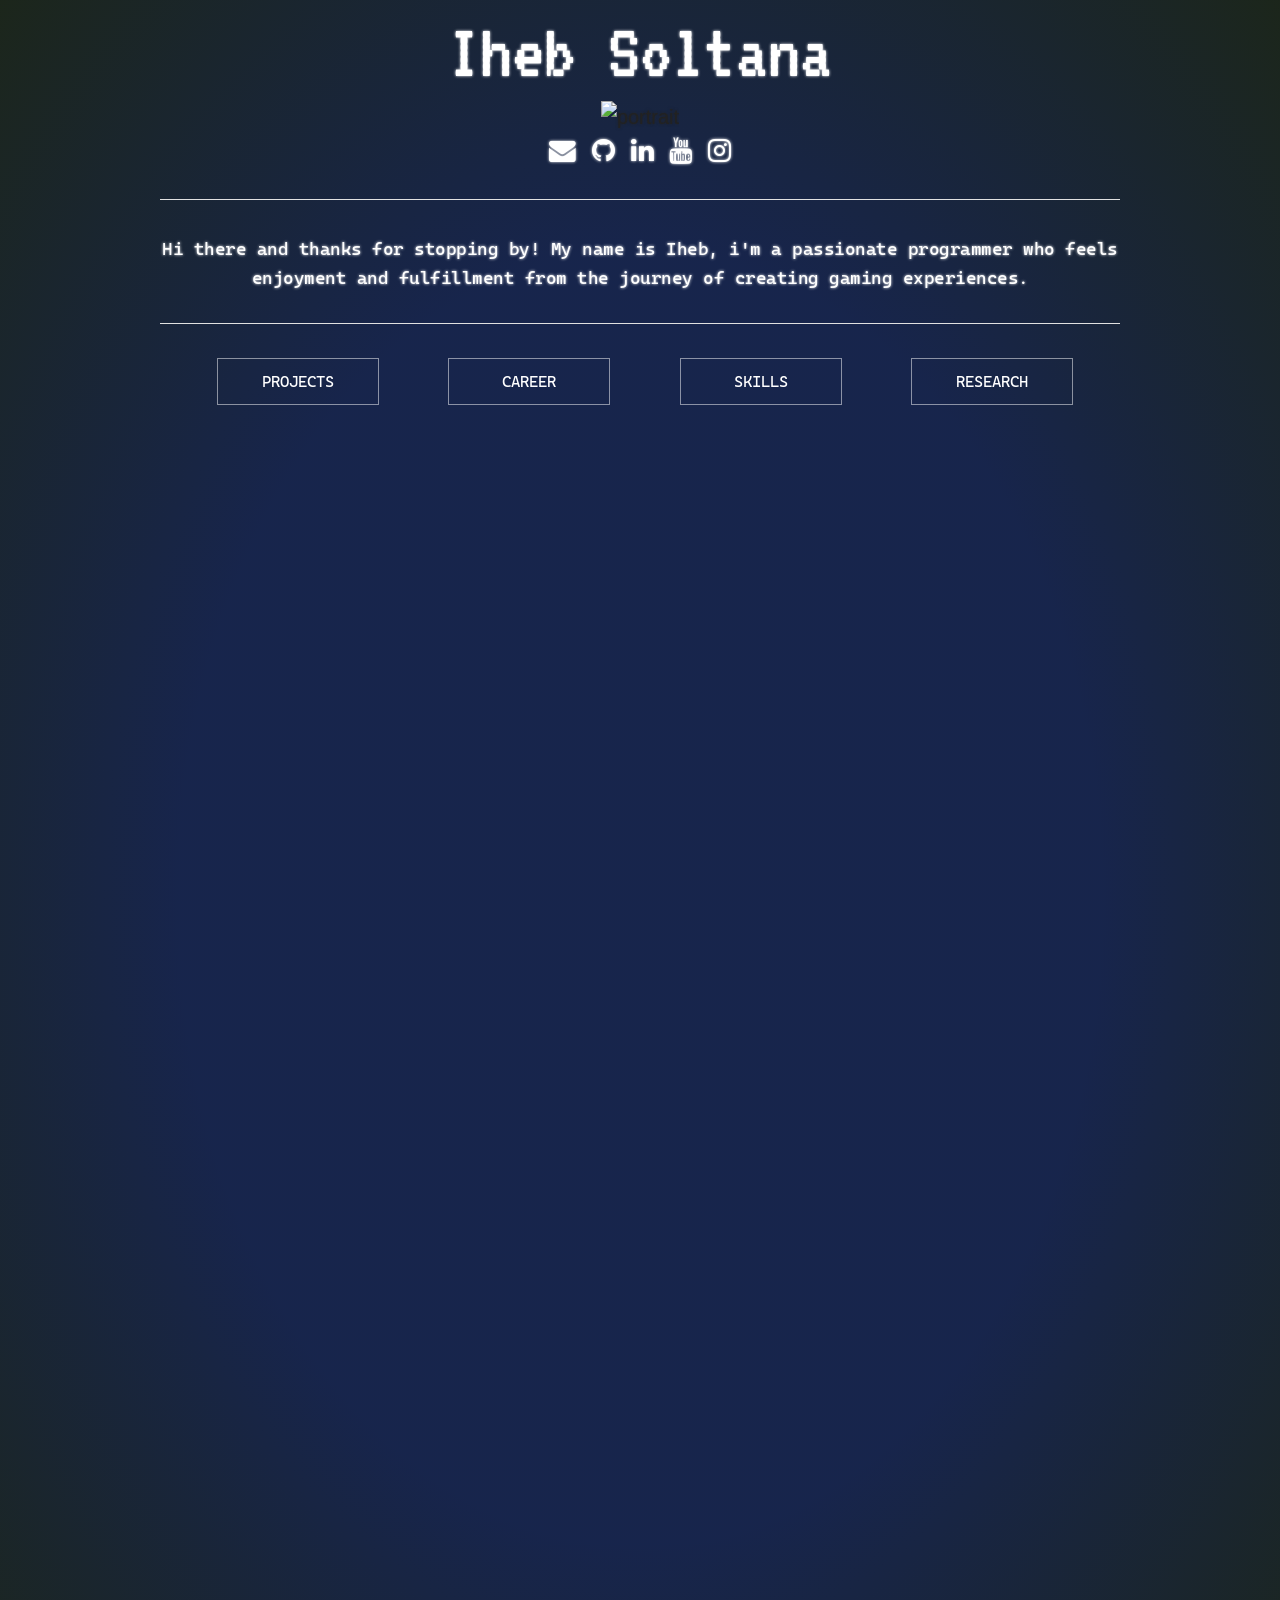
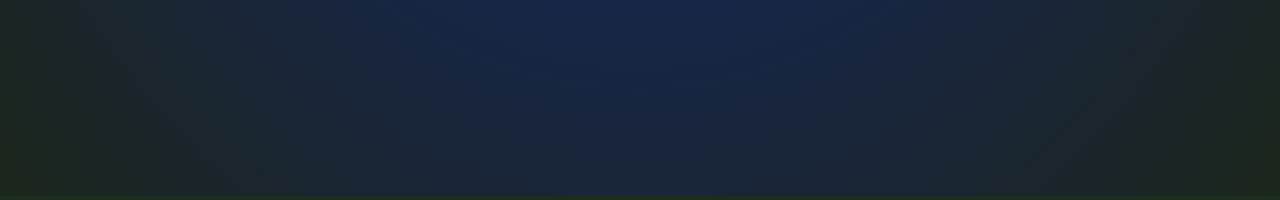
==== index.html @ e66639d3 "Update index.html" ====
<!DOCTYPE html>
<html lang="en">
    <head>
        <!-- Metadata -->
        <meta charset="utf-8">
        
        <!-- Mobile Specific Metas -->
        <!-- <meta name="viewport" content="width=device-width, initial-scale=1"> -->
        <meta name="keywords" content="programmer, coding, console, cv, java, haskell, OpenGL, c, c++, games developer, software developer, english, french, arabic" />
        <meta name="description" content="Games and software developer interested in c++/c# gameplay development." />

        <title>Iheb Soltana</title>


        <!-- External file links for this html page  -->
        
        <!-- CSS -->
        <link rel="stylesheet" type="text/css" href="styles/skeleton.css">
        <link rel="stylesheet" type="text/css" href="styles/landing.css">
        <link rel="stylesheet" type="text/css" href="styles/career.css">
        <link rel="stylesheet" href="https://cdnjs.cloudflare.com/ajax/libs/font-awesome/4.7.0/css/font-awesome.min.css">

        <!-- Project related css files --> 
        <link rel="stylesheet" type="text/css" href="./styles/project_styles/mirage.css"/>
        <link rel="stylesheet" type="text/css" href="./styles/project_styles/exalted.css"/>
        <link rel="stylesheet" type="text/css" href="./styles/project_styles/15_puzzle.css"/>
        <link rel="stylesheet" type="text/css" href="./styles/project_styles/game_tech.css"/>
        <link rel="stylesheet" type="text/css" href="./styles/project_styles/vpa.css"/>

        <!-- Icon -->
        <link rel="icon" type="image/png" href="./data/images/icon_trans.png">

        <!-- Scripts -->
        <script src="scripts/quick_links.js"></script>

        <!-- Add google analytics data -->

    </head>

    <!-- Add a custom container class implementation here.... -->
    <body id="top">  
        <div class="container" style="margin-top: 1%" align="center">   
            <div id="title">Iheb Soltana</div>            
            <img class="landing_logo" src="./data/images/portrait.png" alt="portrait">
            <div id="quick_links">
                <!-- <p id ="tooltip">Quick Links</p> -->
                <!-- <a href="./Data/cv/CV_SoltanaMohamedIheb.pdf" target="_blank"><i class="fa fa-file-text"></i></a> -->
                <a href="mailto:mohamediheb.soltana@esprit.tn" target="_blank"><i class="fa fa-envelope"></i></a>
                <a href="https://github.com/SoltanaMohamedIheb" target="_blank"><i class="fa fa-github"></i></a>
                <a href="https://www.linkedin.com/in/mohamed-iheb-soltana-14467923b/" target="_blank"><i class="fa fa-linkedin"></i></a>
                <a href="https://www.youtube.com/channel/UCFhH37mgUYRja9eUc6VmrGg" target="_blank"><i class="fa fa-youtube"></i></a>
                <a href="https://www.instagram.com/iheb_soltana/" target="_blank"><i class="fa fa-instagram"></i></a>
            </div>
            <hr>
            <div id="about_me">Hi there and thanks for stopping by! My name is Iheb, i'm a passionate programmer who feels enjoyment and fulfillment from the journey of creating gaming experiences.</div>
            <hr>

            <section class="buttons">
                <div class="button_container">
                    <div id="projects-Button" class="btn btn-5 kd-button" onClick="document.getElementById('project_data_area').style.opacity = 0;">Projects</div> 
                    <div id="career-Button" class="btn btn-5 kd-button" onClick="document.getElementById('project_data_area').style.opacity = 0;">Career</div> 
                    <div id="skills-Button" class="btn btn-5 kd-button" onClick="document.getElementById('project_data_area').style.opacity = 0;">Skills</div> 
                    <div id="research-Button" class="btn btn-5 kd-button" onClick="document.getElementById('project_data_area').style.opacity = 0;">Research</div> 
                </div>
            </section>
        </div>

        <!-- Scripts used in top body -->
        <script src="scripts/text_animation.js"></script>
    </body>

    <div id="bottom">
        <!-- Data_Labels -->
        <div id="data_selection_area" class="container kd-selection-content" style="opacity: 0;"></div>
        <div id="project_data_area" class="container kd-selection-content" style="opacity: 0;"></div>
        <script src="scripts/button_nav_selection.js"></script>
        <script src="scripts/button_nav_proj.js"></script>
        <script src="scripts/button_nav_career.js"></script>

    </div>
</html>
---- styles/skeleton.css ----
/* Table of contents
––––––––––––––––––––––––––––––––––––––––––––––––––
- Grid
- Base Styles
- Typography
- Links
- Buttons
- Forms
- Lists
- Code
- Tables
- Spacing
- Utilities
- Clearing
- Media Queries
*/


/* Grid
–––––––––––––––––––––––––––––––––––––––––––––––––– */
.container {
    position: relative;
    width: 100%;
    max-width: 960px;
    margin: 0 auto;
    padding: 0 20px;
    box-sizing: border-box; 
    /* DEBUG VARIABLES */
    border: 0px solid rgb(255, 255, 255); }
  .column,
  .columns {
    width: 100%;
    float: left;
    box-sizing: border-box; }
  
  /* For devices larger than 400px */
  @media (min-width: 400px) {
    .container {
      width: 85%;
      padding: 0; }
  }
  
  /* For devices larger than 550px */
  @media (min-width: 550px) {
    .container {
      width: 80%; }
    .column,
    .columns {
      margin-left: 4%; }
    .column:first-child,
    .columns:first-child {
      margin-left: 0; }
  
    .one.column,
    .one.columns                    { width: 4.66666666667%; }
    .two.columns                    { width: 13.3333333333%; }
    .three.columns                  { width: 22%;            }
    .four.columns                   { width: 30.6666666667%; }
    .five.columns                   { width: 39.3333333333%; }
    .six.columns                    { width: 48%;            }
    .seven.columns                  { width: 56.6666666667%; }
    .eight.columns                  { width: 65.3333333333%; }
    .nine.columns                   { width: 74.0%;          }
    .ten.columns                    { width: 82.6666666667%; }
    .eleven.columns                 { width: 91.3333333333%; }
    .twelve.columns                 { width: 100%; margin-left: 0; }
  
    .one-third.column               { width: 30.6666666667%; }
    .two-thirds.column              { width: 65.3333333333%; }
  
    .one-half.column                { width: 48%; }
  
    /* Offsets */
    .offset-by-one.column,
    .offset-by-one.columns          { margin-left: 8.66666666667%; }
    .offset-by-two.column,
    .offset-by-two.columns          { margin-left: 17.3333333333%; }
    .offset-by-three.column,
    .offset-by-three.columns        { margin-left: 26%;            }
    .offset-by-four.column,
    .offset-by-four.columns         { margin-left: 34.6666666667%; }
    .offset-by-five.column,
    .offset-by-five.columns         { margin-left: 43.3333333333%; }
    .offset-by-six.column,
    .offset-by-six.columns          { margin-left: 52%;            }
    .offset-by-seven.column,
    .offset-by-seven.columns        { margin-left: 60.6666666667%; }
    .offset-by-eight.column,
    .offset-by-eight.columns        { margin-left: 69.3333333333%; }
    .offset-by-nine.column,
    .offset-by-nine.columns         { margin-left: 78.0%;          }
    .offset-by-ten.column,
    .offset-by-ten.columns          { margin-left: 86.6666666667%; }
    .offset-by-eleven.column,
    .offset-by-eleven.columns       { margin-left: 95.3333333333%; }
  
    .offset-by-one-third.column,
    .offset-by-one-third.columns    { margin-left: 34.6666666667%; }
    .offset-by-two-thirds.column,
    .offset-by-two-thirds.columns   { margin-left: 69.3333333333%; }
  
    .offset-by-one-half.column,
    .offset-by-one-half.columns     { margin-left: 52%; }
  
  }
  
  
  /* Base Styles
  –––––––––––––––––––––––––––––––––––––––––––––––––– */
  /* NOTE
  html is set to 62.5% so that all the REM measurements throughout Skeleton
  are based on 10px sizing. So basically 1.5rem = 15px :) */
  html {
    font-size: 62.5%; }
  body {
    font-size: 1.5em; /* currently ems cause chrome bug misinterpreting rems on body element */
    line-height: 1.6;
    font-weight: 400;
    font-family: "Raleway", "HelveticaNeue", "Helvetica Neue", Helvetica, Arial, sans-serif;
    color: #222; }
  
  
  /* Typography
  –––––––––––––––––––––––––––––––––––––––––––––––––– */
  h1, h2, h3, h4, h5, h6 {
    margin-top: 0;
    margin-bottom: 2rem;
    font-weight: 300; }
  h1 { font-size: 4.0rem; line-height: 1.2;  letter-spacing: -.1rem;}
  h2 { font-size: 3.6rem; line-height: 1.25; letter-spacing: -.1rem; }
  h3 { font-size: 3.0rem; line-height: 1.3;  letter-spacing: -.1rem; }
  h4 { font-size: 2.4rem; line-height: 1.35; letter-spacing: -.08rem; }
  h5 { font-size: 1.8rem; line-height: 1.5;  letter-spacing: -.05rem; }
  h6 { font-size: 1.5rem; line-height: 1.6;  letter-spacing: 0; }
  
  /* Larger than phablet */
  @media (min-width: 550px) {
    h1 { font-size: 5.0rem; }
    h2 { font-size: 4.2rem; }
    h3 { font-size: 3.6rem; }
    h4 { font-size: 3.0rem; }
    h5 { font-size: 2.4rem; }
    h6 { font-size: 1.5rem; }
  }
  
  p {
    margin-top: 0; }
  
  
  /* Links
  –––––––––––––––––––––––––––––––––––––––––––––––––– */
  /* a {
    color: rgb(138, 138, 138); }
  a:hover {
    color: rgb(117, 117, 117); }
  
   */
  /* Buttons
  –––––––––––––––––––––––––––––––––––––––––––––––––– */
  .button,
  button,
  input[type="submit"],
  input[type="reset"],
  input[type="button"] {
    display: inline-block;
    height: 38px;
    padding: 0 30px;
    color: #555;
    text-align: center;
    font-size: 11px;
    font-weight: 600;
    line-height: 38px;
    letter-spacing: .1rem;
    text-transform: uppercase;
    text-decoration: none;
    white-space: nowrap;
    background-color: transparent;
    border-radius: 4px;
    border: 1px solid #bbb;
    cursor: pointer;
    box-sizing: border-box; }
  .button:hover,
  button:hover,
  input[type="submit"]:hover,
  input[type="reset"]:hover,
  input[type="button"]:hover,
  .button:focus,
  button:focus,
  input[type="submit"]:focus,
  input[type="reset"]:focus,
  input[type="button"]:focus {
    color: #333;
    border-color: #888;
    outline: 0; }
  .button.button-primary,
  button.button-primary,
  input[type="submit"].button-primary,
  input[type="reset"].button-primary,
  input[type="button"].button-primary {
    color: #FFF;
    background-color: #33C3F0;
    border-color: #33C3F0; }
  .button.button-primary:hover,
  button.button-primary:hover,
  input[type="submit"].button-primary:hover,
  input[type="reset"].button-primary:hover,
  input[type="button"].button-primary:hover,
  .button.button-primary:focus,
  button.button-primary:focus,
  input[type="submit"].button-primary:focus,
  input[type="reset"].button-primary:focus,
  input[type="button"].button-primary:focus {
    color: #FFF;
    background-color: #1EAEDB;
    border-color: #1EAEDB; }
  
  
  /* Forms
  –––––––––––––––––––––––––––––––––––––––––––––––––– */
  input[type="email"],
  input[type="number"],
  input[type="search"],
  input[type="text"],
  input[type="tel"],
  input[type="url"],
  input[type="password"],
  textarea,
  select {
    height: 38px;
    padding: 6px 10px; /* The 6px vertically centers text on FF, ignored by Webkit */
    background-color: #fff;
    border: 1px solid #D1D1D1;
    border-radius: 4px;
    box-shadow: none;
    box-sizing: border-box; }
  /* Removes awkward default styles on some inputs for iOS */
  input[type="email"],
  input[type="number"],
  input[type="search"],
  input[type="text"],
  input[type="tel"],
  input[type="url"],
  input[type="password"],
  textarea {
    -webkit-appearance: none;
       -moz-appearance: none;
            appearance: none; }
  textarea {
    min-height: 65px;
    padding-top: 6px;
    padding-bottom: 6px; }
  input[type="email"]:focus,
  input[type="number"]:focus,
  input[type="search"]:focus,
  input[type="text"]:focus,
  input[type="tel"]:focus,
  input[type="url"]:focus,
  input[type="password"]:focus,
  textarea:focus,
  select:focus {
    border: 1px solid #33C3F0;
    outline: 0; }
  label,
  legend {
    display: block;
    margin-bottom: .5rem;
    font-weight: 600; }
  fieldset {
    padding: 0;
    border-width: 0; }
  input[type="checkbox"],
  input[type="radio"] {
    display: inline; }
  label > .label-body {
    display: inline-block;
    margin-left: .5rem;
    font-weight: normal; }
  
  
  /* Lists
  –––––––––––––––––––––––––––––––––––––––––––––––––– */
  ul {
    list-style: circle inside; }
  ol {
    list-style: decimal inside; }
  ol, ul {
    padding-left: 0;
    margin-top: 0; }
  ul ul,
  ul ol,
  ol ol,
  ol ul {
    margin: 1.5rem 0 1.5rem 3rem;
    font-size: 90%; }
  li {
    margin-bottom: 1rem; }
  
  
  /* Code
  –––––––––––––––––––––––––––––––––––––––––––––––––– */
  code {
    padding: .2rem .5rem;
    margin: 0 .2rem;
    font-size: 90%;
    white-space: nowrap;
    background: #F1F1F1;
    border: 1px solid #E1E1E1;
    border-radius: 4px; }
  pre > code {
    display: block;
    padding: 1rem 1.5rem;
    white-space: pre; }
  
  
  /* Tables
  –––––––––––––––––––––––––––––––––––––––––––––––––– */
  th,
  td {
    padding: 12px 15px;
    text-align: left;
    border-bottom: 1px solid #E1E1E1; }
  th:first-child,
  td:first-child {
    padding-left: 0; }
  th:last-child,
  td:last-child {
    padding-right: 0; }
  
  
  /* Spacing
  –––––––––––––––––––––––––––––––––––––––––––––––––– */
  button,
  .button {
    margin-bottom: 1rem; }
  input,
  textarea,
  select,
  fieldset {
    margin-bottom: 1.5rem; }
  pre,
  blockquote,
  dl,
  figure,
  table,
  p,
  ul,
  ol,
  form {
    margin-bottom: 2.5rem; }
  
  
  /* Utilities
  –––––––––––––––––––––––––––––––––––––––––––––––––– */
  .u-full-width {
    width: 100%;
    box-sizing: border-box; }
  .u-max-full-width {
    max-width: 100%;
    box-sizing: border-box; }
  .u-pull-right {
    float: right; }
  .u-pull-left {
    float: left; }
  
  
  /* Misc
  –––––––––––––––––––––––––––––––––––––––––––––––––– */
  hr {
    margin-top: 3rem;
    margin-bottom: 3.5rem;
    border-width: 0;
    border-top: 1px solid #E1E1E1; }
  
  
  /* Clearing
  –––––––––––––––––––––––––––––––––––––––––––––––––– */
  
  /* Self Clearing Goodness */
  .container:after,
  .row:after,  

  .u-cf 
  {
    content: "";
    display: table;
    clear: both; 

  }

  /* .row:hover
  {
      border: 2px solid red;
  } */
  
  
  
  /* Media Queries
  –––––––––––––––––––––––––––––––––––––––––––––––––– */
  /*
  Note: The best way to structure the use of media queries is to create the queries
  near the relevant code. For example, if you wanted to change the styles for buttons
  on small devices, paste the mobile query code up in the buttons section and style it
  there.
  */
  
  
  /* Larger than mobile */
  @media (min-width: 400px) {}
  
  /* Larger than phablet (also point when grid becomes active) */
  @media (min-width: 550px) {}
  
  /* Larger than tablet */
  @media (min-width: 750px) {}
  
  /* Larger than desktop */
  @media (min-width: 1000px) {}
  
  /* Larger than Desktop HD */
  @media (min-width: 1200px) {}
---- styles/landing.css ----
@import url('https://fonts.googleapis.com/css?family=Source+Code+Pro&display=swap');
@import url('https://fonts.googleapis.com/css?family=VT323&display=swap');
@font-face
{
    font-family: cascadia;
    src: url("fonts/cascadia.ttf");
}
body
{
    /* background-color: #1d2e1f;
    background-image: repeating-linear-gradient(rgba(0, 0, 255, 0.2), rgba(0, 0, 255, 0.2),#1c2619  102% ); 
     */
    background-color: #1d2e1f;
    background-image: repeating-radial-gradient(rgba(0, 0, 255, 0.2), rgba(0, 0, 255, 0.2),#1c2619  102% );
    height: 200vh;
    display: block; /* */
    /*margin: 0px;*/ /* rhs margin on the page */
    font-size: 15pt;
    text-shadow: 0 0 3px;

    /* DEBUG VARIABLES */
    border: 0px solid rgb(255, 255, 0);
  }

#title
{
    color: rgba(255, 255, 255, 255);
    font-family: 'VT323', 'monospace'; /* font family */
    font-size: 60pt; /* size of the font */
    margin: -25px auto; /* vertical margin from top, horizontal centering (using auto) */
    width: max-content; /* Takes up full width of screen */

    /* DEBUG VARIABLES */
    border: 0px solid rgb(149, 255, 0);
}  
h5 { font-size: 1.8rem; line-height: 1.5;  letter-spacing: -.05rem; }

#title_description
{
    color: rgba(255, 255, 255, 255);
    font-family: 'cascadia', 'monospace'; /*'Source Code Pro', monospace;  /* font family */
    /*font-size: 30pt; /* size of the font */
    margin-top: 25px auto; /* vertical margin from top, horizontal centering (using auto) */
   /* width: max-content; /* Takes up full width of screen */
    
    font-size: 2.2rem; 
    line-height: 1.5;  
    letter-spacing: -.05rem;
    
    /* DEBUG VARIABLES */
    border: 0px solid rgb(149, 255, 0);
}  

#about_me
{
    color: rgba(255, 255, 255, 255);
    font-family: 'cascadia', 'monospace';
    font-size: 1.8rem; 
    letter-spacing: -.05rem;
}

/* An image encapsulating the full width of a page */
.landing_logo
{
    margin: 10px auto;
    height: 25vh;

    /* DEBUG VARIABLES */
    border: 0px solid rgb(255, 102, 0);
}

/* List for buttons */
ul 
{
    display: flex;
    flex-direction: column;
    list-style-type: none;
    align-self:center;
    width: max-content; /* Takes up full width of screen */
    border: 0px solid rgb(255, 102, 0);
    padding: 0;

}

ul li 
{
    align-self:center;
    border: 0px solid rgba(92, 250, 0, 0.938);

    /* display: block; */
    width: max-content; /* Takes up full width of screen */
}

ul li a 
{
    align-self:center;

    --fill-color: #ffffff;
    --fill-color_outer: #ffffff;
    width: max-content; /* Takes up full width of screen */    
    display: block;
    font-family: "cascadia", "monospace";
    font-size: 3rem;
    font-weight: 100;
    text-decoration: none;
    text-transform: uppercase;
    -webkit-text-stroke: 2px var(--fill-color_outer);
    background: linear-gradient(90deg, var(--fill-color) 100%, var(--fill-color) 100%);
    background-size: 0;
    background-position: left;
    background-repeat: no-repeat;
    color: transparent;
    -webkit-background-clip: text;
            background-clip: text;
    transition: 0.35s linear;
}

ul li a:hover 
{
    background-size: 100%;
}
  

/* Shortcut links */
#quick_links 
{
    width: 100%;
    text-align: center;
    margin-top: -10px;
    margin-bottom: 2px;
    color: rgb(255, 255, 255);
}

/* Tooltip for quick links. */
#tooltip 
{
    font-family: 'VT323', monospace;
    font-size: 15pt;
    color: rgb(255, 255, 255);
    padding: 5px;
    margin: 0;
}

/* Icons.*/
i.fa {
    text-decoration: none;
    padding: 5px;
    font-size: 20pt;
    color: rgb(255, 255, 255);
 }

 /* i.fa:hover {
    color: #ffffff;
    background-color: #065dffc0;
    border: 2px solid #ffffff;
 } */

/* The following sections contain references to effect classes */
/* for words */

word
{ 
    display:inline-block; 
}

/* for links */
a letter
{ 
    color:inherit; 
} 

/* This is the NORMAL state of a character */
letter
{ 
  display:inline-block; 
  white-space:pre; 
  background:none; 
  transition:.4s; 
}

/* Below is the INITIAL state of a character */
letter.initial
{ 
  opacity:0; 
  text-shadow:0 0 9px; 
  color:#FFF; 
  -webkit-transform:scale(8); 
  -webkit-transform-origin:150% 50%; 
  transform:scale(8); 
  transform-origin:150% 50%; 
}



.buttons {
  font-family: "cascadia", "monospace";

    display: -webkit-box;
    display: flex;
    -webkit-box-orient: vertical;
    -webkit-box-direction: normal;
            flex-direction: column;
    height: 100%;
    -webkit-box-pack: center;
            justify-content: center;
    text-align: center;
    width: 90%;
    /* border: 2px solid #f60e0e; */
  }
  
  .button_container {
    -webkit-box-align: center;
            align-items: center;
    display: -webkit-box;
    display: flex;
    -webkit-box-orient: vertical;
    -webkit-box-direction: normal;
            flex-direction: column;
    -webkit-box-pack: center;
            justify-content: center;
    text-align: center;
  }

  @media (min-width: 600px) {
    .button_container {
      -webkit-box-orient: horizontal;
      -webkit-box-direction: normal;
              flex-direction: row;
      -webkit-box-pack: justify;
              justify-content: space-between;
    }
  }
  
  p {
    color: #fff;
    font-size: 12px;
  }
  @media (min-width: 600px) {
    p {
      left: 50%;
      position: absolute;
      -webkit-transform: translate(-50%, 0);
              transform: translate(-50%, 0);
      top: 90%;
    }
  }
  @media (max-height: 500px) {
    p {
      left: 0;
      position: relative;
      top: 0;
      -webkit-transform: translate(0, 0);
              transform: translate(0, 0);
    }
  }
  p a {
    background: rgba(255, 255, 255, 0);
    border-bottom: 1px solid;
    color: #fff;
    line-height: 1.4;
    padding: .25em;
    min-width: 100px;
    text-decoration: none;
  }
  p a:hover {
    background: white;
    color: #E1332D;
  }

.btn {
    color: #fff;
    cursor: pointer;
    font-size: 16px;
    font-weight: 400;
    line-height: 45px;
    /* margin: 0 0 2em; */
    max-width: 160px;
    position: relative;
    text-decoration: none;
    text-transform: uppercase;
    width: 100%;
  }
  /* @media (min-width: 600px) {
    .btn {
      margin: 1em 1em 0em;
    }
  } */
  .btn:hover {
    text-decoration: none;
  }

.btn-5 {
    border: 0px solid;
    box-shadow: inset 0 0 20px rgba(255, 255, 255, 0);
    outline: 1px solid;
    outline-color: rgba(255, 255, 255, 0.5);
    outline-offset: 0px;
    text-shadow: none;
    -webkit-transition: all 1250ms cubic-bezier(0.19, 1, 0.22, 1);
    transition: all 1250ms cubic-bezier(0.19, 1, 0.22, 1);
  }
  
  .btn-5:hover 
  {
    border: 0px solid;
    box-shadow: inset 0 0 20px rgba(255, 255, 255, 0.5), 0 0 20px rgba(255, 255, 255, 0.2); 
    outline-color: rgba(255, 255, 255, 0);
    outline-offset: 15px;
    text-shadow: 1px 1px 2px #427388;
  }
  
  .kd-button  {
	position: relative;
    display: inline-block;
    margin-left: 1rem;
	/* border: 2px solid black; */
	/* border-radius: 50%; */
	overflow: hidden;
	/* transition: transform .3s; */
	/* max-width:10vh; */
	vertical-align: middle;
}

#pt
{
  color: rgba(255, 255, 255, 255);
  font-family: 'cascadia', 'monospace';
  font-size: 1.8rem; 
  letter-spacing: -.05rem;
  text-align: center;
}

.proj-button
{
  border: 2px solid white;
	position: relative;
	display: inline-block;
	border-radius: 50%;
	overflow: hidden;
	transition: transform .3s;
	max-width:10vh;
	min-width:10vh;
  min-height:10vh;
	max-height:10vh;
  vertical-align: middle;
}

.proj-button:hover {
    
  /* border: 3px solid white; */
  box-shadow: inset 0 0 20px rgba(255, 255, 255, 0.5), 0 0 20px rgba(255, 255, 255, 0.5); 
  outline-color: rgba(255, 255, 255, 0);
  text-shadow: 1px 1px 2px #427388;
}

.proj-button-active
{
	position: relative;
	display: inline-block;
	border: 2px solid yellow;
	border-radius: 50%;
	overflow: hidden;
	transition: transform .3s;
	vertical-align: middle;
	max-width:10vh;
	min-width:10vh;
  min-height:10vh;
	max-height:10vh;
}

.proj-button-active:hover
{
  box-shadow: inset 0 0 20px rgba(221, 189, 11, 0.5), 0 0 20px rgba(236, 221, 7, 0.5); 
  outline-color: yellow;
  text-shadow: 1px 1px 2px yellow;
}

.proj-button-img 
{
	overflow: hidden;
	transition: transform .5s;
	max-width: 100%;
	width: auto;
  height: auto;
  vertical-align: middle;
}

.proj-button-img:hover 
{
	/* transform: scale(1.3); */
}

#proj-button-section
{
    /* border: 2px solid #0dfa2d; */
    text-align: center;
}

/****************** Skills section *********************/

#skill-chart-title
{
  color: rgba(255, 255, 255, 255);
  text-align: center; 
  font-family: 'VT323', monospace;
  font-size: 3.5rem; 
  letter-spacing: -.05rem;
}

/* ---------------------------------------------------- */

.chart_parent
{
  border: 2px dotted white;
}
.chart .metric 
{
  background-color: rgba(255, 255, 255, 0);
  background: rgba(255, 255, 255, 0);
  color: white;
  text-shadow: 1px 1px 1px rgba(255, 255, 255, 0.5);
  border-radius: 3px;
  padding: 10px;
  text-align: left;
  box-shadow: inset 0 0 8px rgba(255, 255, 255, 0.6);
  font-family: 'cascadia', 'monospace';

}
.chart .metric .metric-value {
  font-weight: bold;
}

.chart-horizontal {
  width: 100%;
}
.chart-horizontal .metric {
  margin-bottom: 3px;
  min-width: 100px;
  padding: 6px 15px;
}
.chart-horizontal .metric .metric-value {
  float: right;
  font-weight: bold;
}
---- styles/career.css ----
.buttons_career 
{
  margin-top: 1.5rem;
  font-family: "cascadia", "monospace";
  display: -webkit-box;
  display: flex;
  -webkit-box-orient: vertical;
  -webkit-box-direction: normal;
  flex-direction: column;
  height: 100%;
  -webkit-box-pack: center;
  justify-content: center;
  text-align: center;
  width: 50%;
}
    
.button_career_container 
{
  -webkit-box-align: center;
  align-items: center;
  display: -webkit-box;
  display: flex;
  -webkit-box-orient: vertical;
  -webkit-box-direction: normal;
  flex-direction: column;
  -webkit-box-pack: center;
  justify-content: center;
  text-align: center;
}
  
@media (min-width: 600px) 
{
  .button_career_container 
  {
    -webkit-box-orient: horizontal;
    -webkit-box-direction: normal;
    flex-direction: row;
    -webkit-box-pack: justify;
    justify-content: space-between;
  }
}
    
.btn-career-5 
{
  /* generic button */
  color: #fff;
  cursor: pointer;
  font-size: 16px;
  font-weight: 400;
  line-height: 45px;
  /* margin: 0 0 2em; */
  max-width: 160px;
  position: relative;
  text-decoration: none;
  text-transform: uppercase;
  width: 100%;

  /* btn 5 */
  border: 0px solid;
  box-shadow: inset 0 0 20px rgba(255, 255, 255, 0);
  outline: 1px solid;
  outline-color: rgba(255, 255, 255, 0.5);
  outline-offset: 0px;
  text-shadow: none;
  -webkit-transition: all 1250ms cubic-bezier(0.19, 1, 0.22, 1);
  transition: all 1250ms cubic-bezier(0.19, 1, 0.22, 1);

  /* kd-button */
  position: relative;
  display: inline-block;
  margin-left: 0.1rem;
  overflow: hidden;
  vertical-align: middle;
}
  
.btn-career-5:hover 
{
  border: 0px solid;
  box-shadow: inset 0 0 20px rgba(255, 255, 255, 0.5), 0 0 20px rgba(255, 255, 255, 0.2); 
  outline-color: rgba(255, 255, 255, 0);
  outline-offset: 15px;
  text-shadow: 1px 1px 2px #427388;
  text-decoration: none;
}

.btn-career-5-active 
{
  /* generic button */
  color: #fff;
  cursor: pointer;
  font-size: 16px;
  font-weight: 400;
  line-height: 45px;
  /* margin: 0 0 2em; */
  max-width: 160px;
  position: relative;
  text-decoration: none;
  text-transform: uppercase;
  width: 100%;

  /* btn 5 */
  border: 0px solid;
  box-shadow: inset 0 0 20px rgba(255, 238, 0, 0);
  outline: 1px solid;
  outline-color: rgba(255, 251, 0, 0.5);
  outline-offset: 0px;
  text-shadow: none;
  -webkit-transition: all 1250ms cubic-bezier(0.19, 1, 0.22, 1);
  transition: all 1250ms cubic-bezier(0.19, 1, 0.22, 1);

  /* kd-button */
  position: relative;
  display: inline-block;
  margin-left: 0.1rem;
  overflow: hidden;
  vertical-align: middle;
}

.btn-career-5-active:hover 
{
  border: 0px solid;
  box-shadow: inset 0 0 20px rgba(255, 240, 29, 0.5), 0 0 20px rgba(251, 255, 22, 0.2); 
  outline-color: rgba(255, 255, 255, 0);
  outline-offset: 15px;
  text-shadow: 1px 1px 2px #427388;
  text-decoration: none;
}

.hr-career {
  color: white;
  display: block;
  margin-top: 1.5rem;
  margin-bottom: 1.5em;
  margin-left: auto;
  margin-right: auto;
  border-style: inset;
  border-width: 1px;
}

/* Education */
.edu 
{
  color: rgba(255, 255, 255, 255);
  display: block;
  text-align: center;
  font-family: 'cascadia', 'monospace';
}

.edu-title
{
    color: rgba(255, 255, 255, 255);
    font-family: 'Major Mono Display', monospace;
    font-size: 2.8rem; 
    letter-spacing: +0.7rem;
    text-align: center;
    padding-bottom: 25px;
} 

.edu-title-medium
{
    color: rgba(255, 255, 255, 255);
    font-family: 'cascadia', monospace;
    font-size: 2.2rem; 
    letter-spacing: +0.7rem;
    text-align: center;
    padding-bottom: 25px;
} 

.we-year
{
  font-family: 'Major Mono Display', monospace;
  font-size: 2.2rem; 
  padding-top: 10px;
  padding-bottom: 0px;
}
---- styles/project_styles/mirage.css ----
@font-face
{
    font-family: mirage_font;
    src: url("./../fonts/blueberry.otf");
}

#mirage_title
{
    color: rgba(255, 255, 255, 255);
    -webkit-text-stroke: 2px rgb(130, 74, 250);
    font-family: 'mirage_font', 'monospace';
    font-size: 5.8rem; 
    letter-spacing: +0.7rem;
    text-align: center;
    padding-bottom: 25px;
} 

#github_link_mirage
{
    align-self: center;
    text-align: center;
    font-size: 50px;
}

#mirage_quote
{
    font-family: 'VT323', 'monospace';
    color: rgba(255, 255, 255, 255);
    border-color: rgba(255, 255, 255, 0.2);
    text-align: center;
    font-size: 25px;
}

#mirage_tldr
{
    text-align: center;
}

#mirage_body
{
    text-align: center;
    font-family: 'cascadia', 'monospace';
}

#mirage_youtube
{
    text-align: center;
}

.mirage_text
{
    color: rgba(255, 255, 255, 255);
    font-size: 1.8rem; 
    letter-spacing: -.05rem;
}
---- styles/project_styles/exalted.css ----
@import url('https://fonts.googleapis.com/css?family=Major+Mono+Display&display=swap');

#exalted_title
{
    color: rgba(255, 255, 255, 255);
    /* -webkit-text-stroke: 2px rgb(255, 255, 255); */
    font-family: 'Major Mono Display', monospace;
    font-size: 5.8rem; 
    letter-spacing: +0.7rem;
    text-align: center;
    padding-bottom: 25px;
} 


#github_link_exalted
{
    align-self: center;
    text-align: center;
    font-size: 50px;
}

#exalted_quote
{
    font-family: 'VT323', 'monospace';
    color: rgba(255, 255, 255, 255);
    border-color: rgba(255, 255, 255, 0.2);
    text-align: center;
    font-size: 20px;
}

#exalted_tldr
{
    text-align: center;
}

#exalted_body
{
    text-align: center;
    font-family: 'cascadia', 'monospace';
}

#exalted_youtube
{
    text-align: center;
}

.exalted_text
{
    color: rgba(255, 255, 255, 255);
    font-size: 1.8rem; 
    letter-spacing: -.05rem;
}
---- styles/project_styles/15_puzzle.css ----
@import url('https://fonts.googleapis.com/css?family=Major+Mono+Display&display=swap');

#puzzle_title
{
    color: rgba(255, 255, 255, 255);
    /* -webkit-text-stroke: 2px rgb(255, 255, 255); */
    font-family: 'Major Mono Display', monospace;
    font-size: 5.8rem; 
    letter-spacing: +0.7rem;
    text-align: center;
    padding-bottom: 25px;
} 


#github_link_puzzle
{
    align-self: center;
    text-align: center;
    font-size: 50px;
}

#puzzle_quote
{
    font-family: 'VT323', 'monospace';
    color: rgba(255, 255, 255, 255);
    border-color: rgba(255, 255, 255, 0.2);
    text-align: center;
    font-size: 25px;
}

#puzzle_tldr
{
    text-align: center;
}

#puzzle_body
{
    text-align: center;
    font-family: 'cascadia', 'monospace';
}

#puzzle_youtube
{
    text-align: center;
}

.puzzle_text
{
    color: rgba(255, 255, 255, 255);
    font-size: 1.8rem; 
    letter-spacing: -.05rem;
}
---- styles/project_styles/game_tech.css ----
@import url('https://fonts.googleapis.com/css?family=Major+Mono+Display&display=swap');

#tech_title
{
    color: rgba(255, 255, 255, 255);
    /* -webkit-text-stroke: 2px rgb(255, 255, 255); */
    font-family: 'Major Mono Display', monospace;
    font-size: 5.8rem; 
    letter-spacing: +0.7rem;
    text-align: center;
    padding-bottom: 25px;
} 


#github_link_tech
{
    align-self: center;
    text-align: center;
    font-size: 50px;
}

#tech_quote
{
    font-family: 'VT323', 'monospace';
    color: rgba(255, 255, 255, 255);
    border-color: rgba(255, 255, 255, 0.2);
    text-align: center;
    font-size: 25px;
}

#tech_tldr
{
    text-align: center;
}

#tech_body
{
    text-align: center;
    font-family: 'cascadia', 'monospace';
}

#tech_youtube
{
    text-align: center;
}

.tech_text
{
    color: rgba(255, 255, 255, 255);
    font-size: 1.8rem; 
    letter-spacing: -.05rem;
}
---- styles/project_styles/vpa.css ----
@import url('https://fonts.googleapis.com/css?family=Major+Mono+Display&display=swap');

#vpa_title
{
    color: rgba(255, 255, 255, 255);
    /* -webkit-text-stroke: 2px rgb(255, 255, 255); */
    font-family: 'Major Mono Display', monospace;
    font-size: 5.8rem; 
    letter-spacing: +0.7rem;
    text-align: center;
    padding-bottom: 25px;
} 


#github_link_vpa
{
    align-self: center;
    text-align: center;
    font-size: 50px;
}

#vpa_quote
{
    font-family: 'VT323', 'monospace';
    color: rgba(255, 255, 255, 255);
    border-color: rgba(255, 255, 255, 0.2);
    text-align: center;
    font-size: 25px;
}

#vpa_tldr
{
    text-align: center;
}

#vpa_body
{
    text-align: center;
    font-family: 'cascadia', 'monospace';
}

#vpa_youtube
{
    text-align: center;
}

.vpa_text
{
    color: rgba(255, 255, 255, 255);
    font-size: 1.8rem; 
    letter-spacing: -.05rem;
}
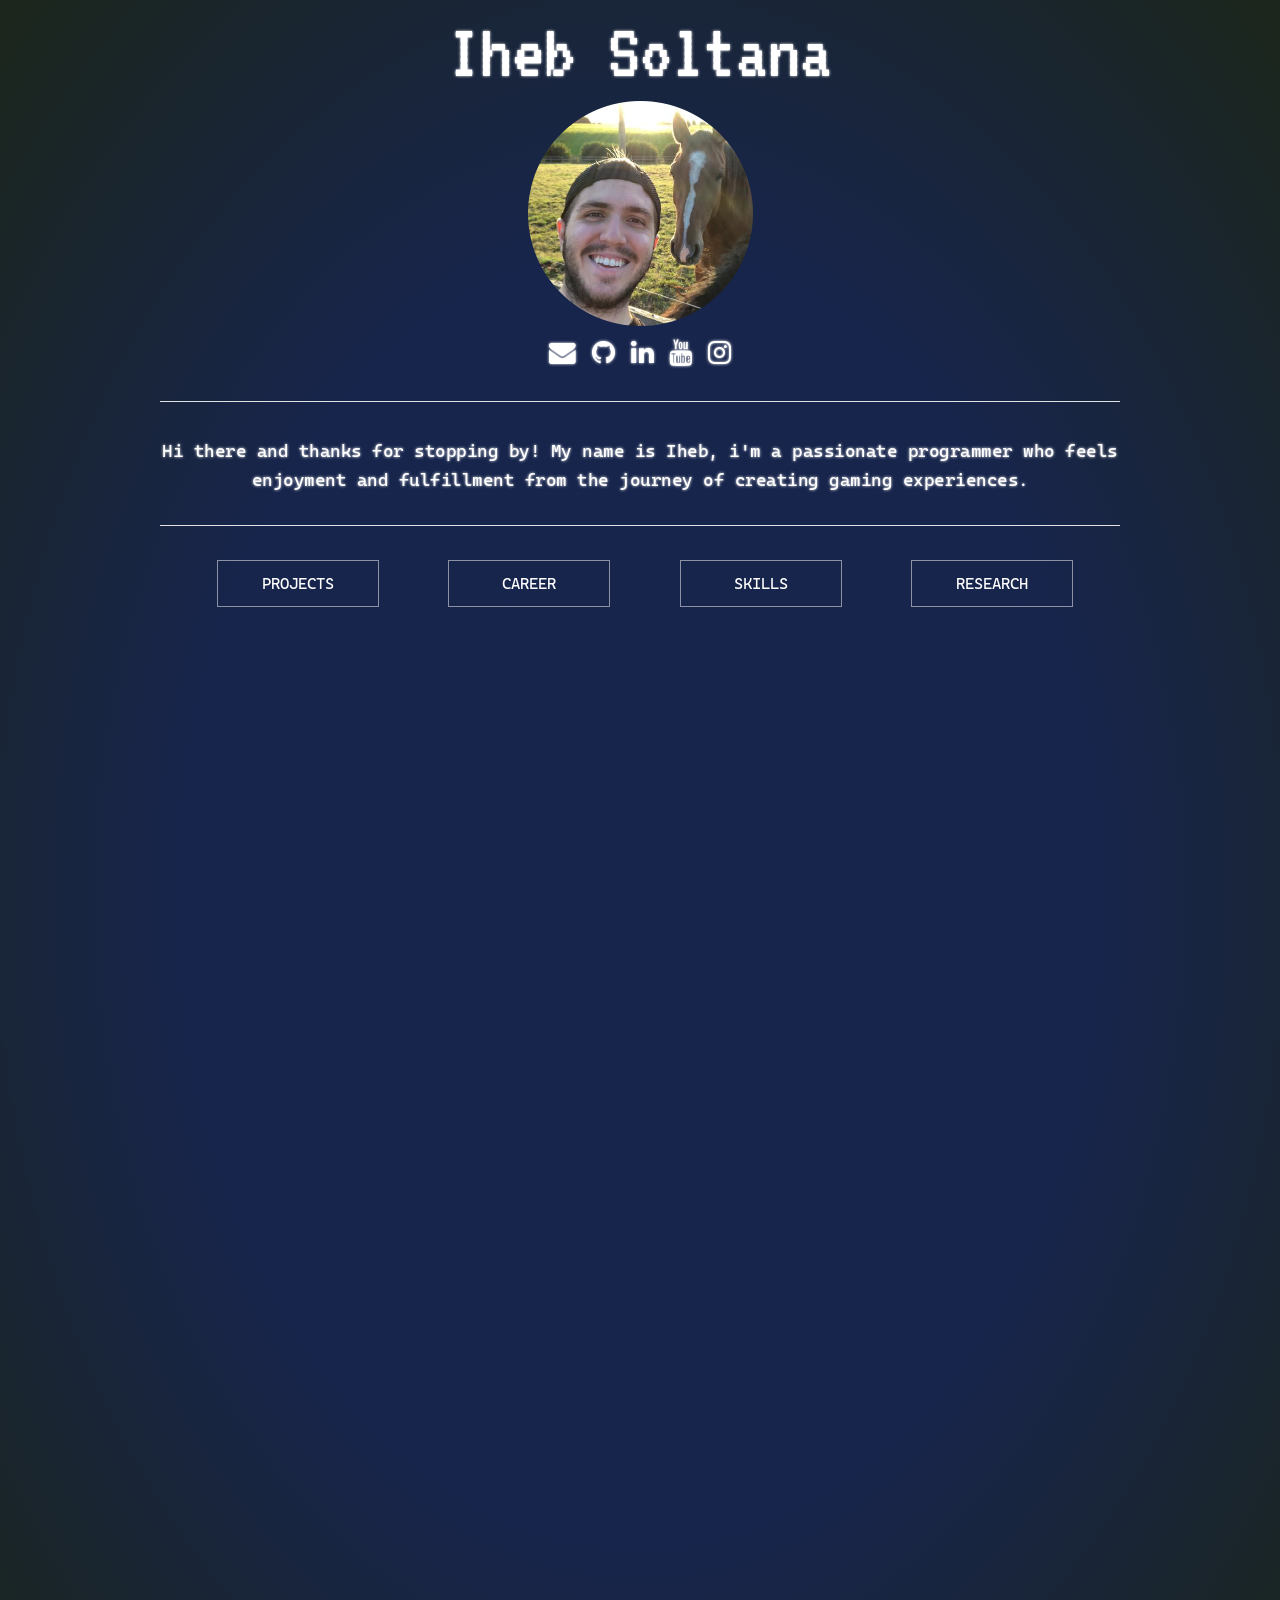
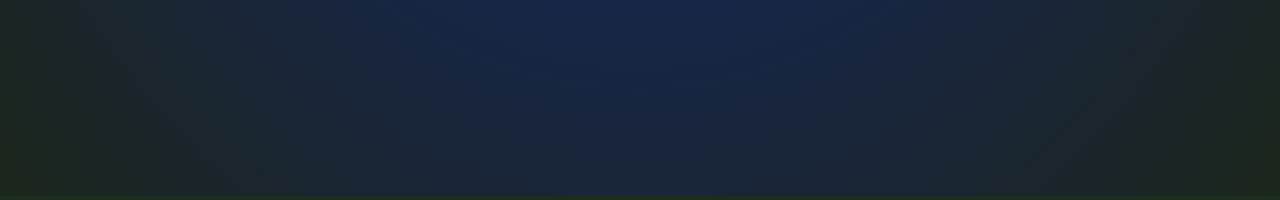
==== commit 5695e2e1: "Update index.html" ====
--- a/index.html
+++ b/index.html
@@ -41,7 +41,7 @@
     <body id="top">  
         <div class="container" style="margin-top: 1%" align="center">   
             <div id="title">Iheb Soltana</div>            
-            <img class="landing_logo" src="./data/images/portrait.png" alt="portrait">
+            <img class="landing_logo" src="Data/images/portrait (1).png" alt="portrait">
             <div id="quick_links">
                 <!-- <p id ="tooltip">Quick Links</p> -->
                 <!-- <a href="./Data/cv/CV_SoltanaMohamedIheb.pdf" target="_blank"><i class="fa fa-file-text"></i></a> -->
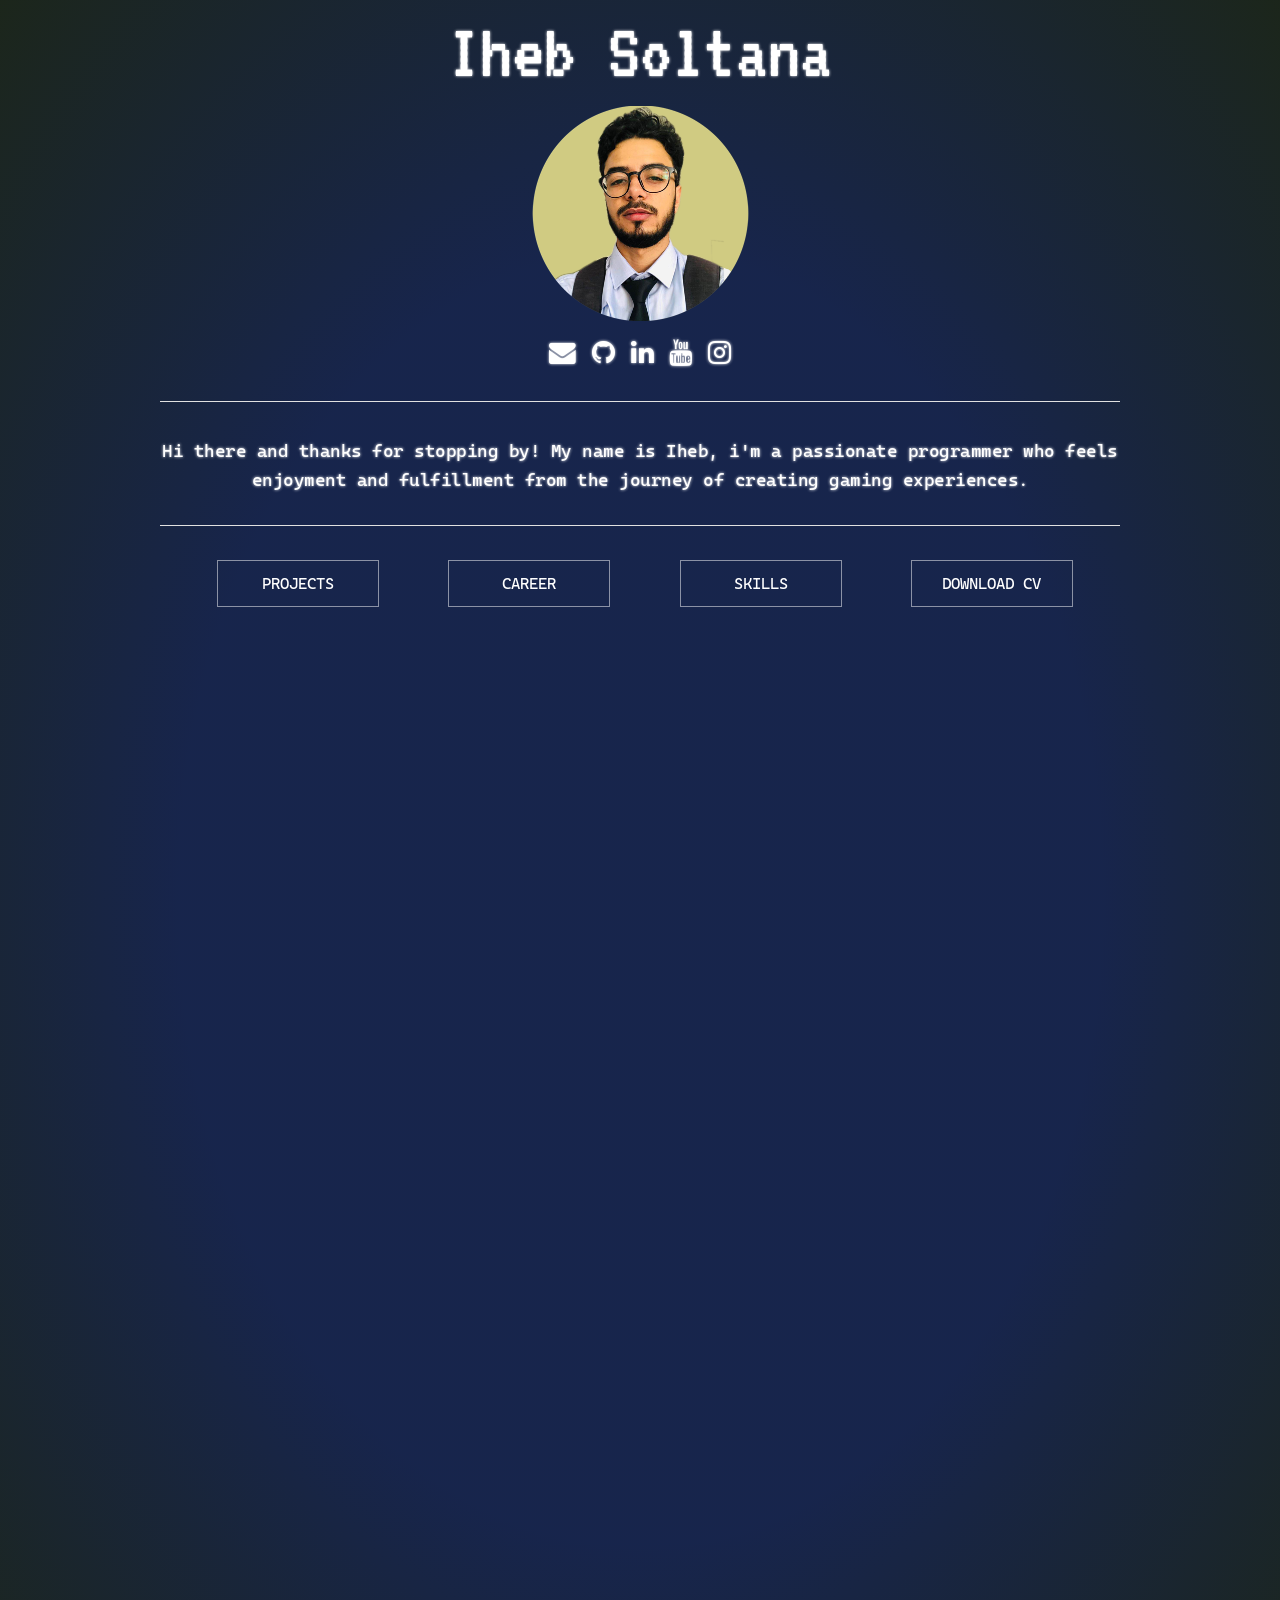
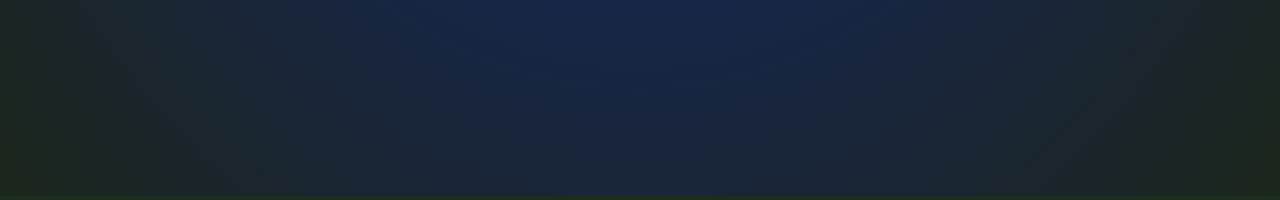
==== commit a53fbb52: "Update index.html" ====
--- a/index.html
+++ b/index.html
@@ -1,81 +1,88 @@
 <!DOCTYPE html>
 <html lang="en">
-    <head>
-        <!-- Metadata -->
-        <meta charset="utf-8">
-        
-        <!-- Mobile Specific Metas -->
-        <!-- <meta name="viewport" content="width=device-width, initial-scale=1"> -->
-        <meta name="keywords" content="programmer, coding, console, cv, java, haskell, OpenGL, c, c++, games developer, software developer, english, french, arabic" />
-        <meta name="description" content="Games and software developer interested in c++/c# gameplay development." />
+<head>
+    <!-- Metadata -->
+    <meta charset="utf-8">
+    
+    <!-- Mobile Specific Metas -->
+    <!-- <meta name="viewport" content="width=device-width, initial-scale=1"> -->
+    <meta name="keywords" content="programmer, coding, console, cv, java, haskell, OpenGL, c, c++, games developer, software developer, english, french, arabic" />
+    <meta name="description" content="Games and software developer interested in c++/c# gameplay development." />
 
-        <title>Iheb Soltana</title>
+    <title>Iheb Soltana</title>
 
+    <!-- External file links for this html page  -->
+    
+    <!-- CSS -->
+    <link rel="stylesheet" type="text/css" href="styles/skeleton.css">
+    <link rel="stylesheet" type="text/css" href="styles/landing.css">
+    <link rel="stylesheet" type="text/css" href="styles/career.css">
+    <link rel="stylesheet" href="https://cdnjs.cloudflare.com/ajax/libs/font-awesome/4.7.0/css/font-awesome.min.css">
 
-        <!-- External file links for this html page  -->
-        
-        <!-- CSS -->
-        <link rel="stylesheet" type="text/css" href="styles/skeleton.css">
-        <link rel="stylesheet" type="text/css" href="styles/landing.css">
-        <link rel="stylesheet" type="text/css" href="styles/career.css">
-        <link rel="stylesheet" href="https://cdnjs.cloudflare.com/ajax/libs/font-awesome/4.7.0/css/font-awesome.min.css">
+    <!-- Project related css files --> 
+    <link rel="stylesheet" type="text/css" href="./styles/project_styles/mirage.css"/>
+    <link rel="stylesheet" type="text/css" href="./styles/project_styles/exalted.css"/>
+    <link rel="stylesheet" type="text/css" href="./styles/project_styles/15_puzzle.css"/>
+    <link rel="stylesheet" type="text/css" href="./styles/project_styles/game_tech.css"/>
+    <link rel="stylesheet" type="text/css" href="./styles/project_styles/vpa.css"/>
 
-        <!-- Project related css files --> 
-        <link rel="stylesheet" type="text/css" href="./styles/project_styles/mirage.css"/>
-        <link rel="stylesheet" type="text/css" href="./styles/project_styles/exalted.css"/>
-        <link rel="stylesheet" type="text/css" href="./styles/project_styles/15_puzzle.css"/>
-        <link rel="stylesheet" type="text/css" href="./styles/project_styles/game_tech.css"/>
-        <link rel="stylesheet" type="text/css" href="./styles/project_styles/vpa.css"/>
+    <!-- Icon -->
+    <link rel="icon" type="image/png" href="./data/images/icon_trans.png">
 
-        <!-- Icon -->
-        <link rel="icon" type="image/png" href="./data/images/icon_trans.png">
+    <!-- Scripts -->
+    <script src="scripts/quick_links.js"></script>
 
-        <!-- Scripts -->
-        <script src="scripts/quick_links.js"></script>
+    <!-- Add google analytics data -->
 
-        <!-- Add google analytics data -->
+</head>
 
-    </head>
+<!-- Add a custom container class implementation here.... -->
+<body id="top">  
+    <div class="container" style="margin-top: 1%" align="center">   
+        <div id="title">Iheb Soltana</div>            
+        <img class="landing_logo" src="Data/images/portrait (1).png" alt="portrait">
+        <div id="quick_links">
+            <!-- <p id ="tooltip">Quick Links</p> -->
+            <!-- <a href="./Data/cv/CV_SoltanaMohamedIheb.pdf" target="_blank"><i class="fa fa-file-text"></i></a> -->
+            <a href="mailto:mohamediheb.soltana@esprit.tn" target="_blank"><i class="fa fa-envelope"></i></a>
+            <a href="https://github.com/SoltanaMohamedIheb" target="_blank"><i class="fa fa-github"></i></a>
+            <a href="https://www.linkedin.com/in/mohamed-iheb-soltana-14467923b/" target="_blank"><i class="fa fa-linkedin"></i></a>
+            <a href="https://www.youtube.com/channel/UCFhH37mgUYRja9eUc6VmrGg" target="_blank"><i class="fa fa-youtube"></i></a>
+            <a href="https://www.instagram.com/iheb_soltana/" target="_blank"><i class="fa fa-instagram"></i></a>
+        </div>
+        <hr>
+        <div id="about_me">Hi there and thanks for stopping by! My name is Iheb, i'm a passionate programmer who feels enjoyment and fulfillment from the journey of creating gaming experiences.</div>
+        <hr>
 
-    <!-- Add a custom container class implementation here.... -->
-    <body id="top">  
-        <div class="container" style="margin-top: 1%" align="center">   
-            <div id="title">Iheb Soltana</div>            
-            <img class="landing_logo" src="Data/images/portrait (1).png" alt="portrait">
-            <div id="quick_links">
-                <!-- <p id ="tooltip">Quick Links</p> -->
-                <!-- <a href="./Data/cv/CV_SoltanaMohamedIheb.pdf" target="_blank"><i class="fa fa-file-text"></i></a> -->
-                <a href="mailto:mohamediheb.soltana@esprit.tn" target="_blank"><i class="fa fa-envelope"></i></a>
-                <a href="https://github.com/SoltanaMohamedIheb" target="_blank"><i class="fa fa-github"></i></a>
-                <a href="https://www.linkedin.com/in/mohamed-iheb-soltana-14467923b/" target="_blank"><i class="fa fa-linkedin"></i></a>
-                <a href="https://www.youtube.com/channel/UCFhH37mgUYRja9eUc6VmrGg" target="_blank"><i class="fa fa-youtube"></i></a>
-                <a href="https://www.instagram.com/iheb_soltana/" target="_blank"><i class="fa fa-instagram"></i></a>
+        <section class="buttons">
+            <div class="button_container">
+                <div id="projects-Button" class="btn btn-5 kd-button" onClick="document.getElementById('project_data_area').style.opacity = 0;">Projects</div> 
+                <div id="career-Button" class="btn btn-5 kd-button" onClick="document.getElementById('project_data_area').style.opacity = 0;">Career</div> 
+                <div id="skills-Button" class="btn btn-5 kd-button" onClick="document.getElementById('project_data_area').style.opacity = 0;">Skills</div> 
+                <div id="research-Button" class="btn btn-5 kd-button" onclick="downloadCV()">Download CV</div> 
             </div>
-            <hr>
-            <div id="about_me">Hi there and thanks for stopping by! My name is Iheb, i'm a passionate programmer who feels enjoyment and fulfillment from the journey of creating gaming experiences.</div>
-            <hr>
+        </section>
+    </div>
 
-            <section class="buttons">
-                <div class="button_container">
-                    <div id="projects-Button" class="btn btn-5 kd-button" onClick="document.getElementById('project_data_area').style.opacity = 0;">Projects</div> 
-                    <div id="career-Button" class="btn btn-5 kd-button" onClick="document.getElementById('project_data_area').style.opacity = 0;">Career</div> 
-                    <div id="skills-Button" class="btn btn-5 kd-button" onClick="document.getElementById('project_data_area').style.opacity = 0;">Skills</div> 
-                    <div id="research-Button" class="btn btn-5 kd-button" onClick="document.getElementById('project_data_area').style.opacity = 0;">Research</div> 
-                </div>
-            </section>
-        </div>
+    <!-- Scripts used in top body -->
+    <script src="scripts/text_animation.js"></script>
 
-        <!-- Scripts used in top body -->
-        <script src="scripts/text_animation.js"></script>
-    </body>
+    <!-- Add a downloadCV JavaScript function -->
+    <script>
+        function downloadCV() {
+            // Replace the URL with the correct path to your CV file
+            window.location.href = "./Data/cv/CV_SoltanaMohamedIheb.pdf";
+        }
+    </script>
+</body>
 
-    <div id="bottom">
-        <!-- Data_Labels -->
-        <div id="data_selection_area" class="container kd-selection-content" style="opacity: 0;"></div>
-        <div id="project_data_area" class="container kd-selection-content" style="opacity: 0;"></div>
-        <script src="scripts/button_nav_selection.js"></script>
-        <script src="scripts/button_nav_proj.js"></script>
-        <script src="scripts/button_nav_career.js"></script>
+<div id="bottom">
+    <!-- Data_Labels -->
+    <div id="data_selection_area" class="container kd-selection-content" style="opacity: 0;"></div>
+    <div id="project_data_area" class="container kd-selection-content" style="opacity: 0;"></div>
+    <script src="scripts/button_nav_selection.js"></script>
+    <script src="scripts/button_nav_proj.js"></script>
+    <script src="scripts/button_nav_career.js"></script>
 
-    </div>
+</div>
 </html>
--- a/styles/project_styles/mirage.css
+++ b/styles/project_styles/mirage.css
@@ -1,14 +1,10 @@
-@font-face
-{
-    font-family: mirage_font;
-    src: url("./../fonts/blueberry.otf");
-}
+@import url('https://fonts.googleapis.com/css?family=Major+Mono+Display&display=swap');
 
 #mirage_title
 {
     color: rgba(255, 255, 255, 255);
-    -webkit-text-stroke: 2px rgb(130, 74, 250);
-    font-family: 'mirage_font', 'monospace';
+    /*-webkit-text-stroke: 2px rgb(130, 74, 250);*/
+    font-family: 'Major Mono Display', monospace;
     font-size: 5.8rem; 
     letter-spacing: +0.7rem;
     text-align: center;
--- a/styles/project_styles/vpa.css
+++ b/styles/project_styles/vpa.css
@@ -50,4 +50,23 @@
     font-size: 1.8rem; 
     letter-spacing: -.05rem;
 } 
+/* body {
+    margin: 0;
+    padding: 0;
+    display: flex;
+    justify-content: center;
+    align-items: center;
+    height: 100vh;
+}
 
+.photo-gallery {
+    text-align: center;
+}
+
+.photo-gallery img {
+    max-width: 100%;
+    height: auto;
+    display: block;
+    margin: 0 auto;
+} */
+
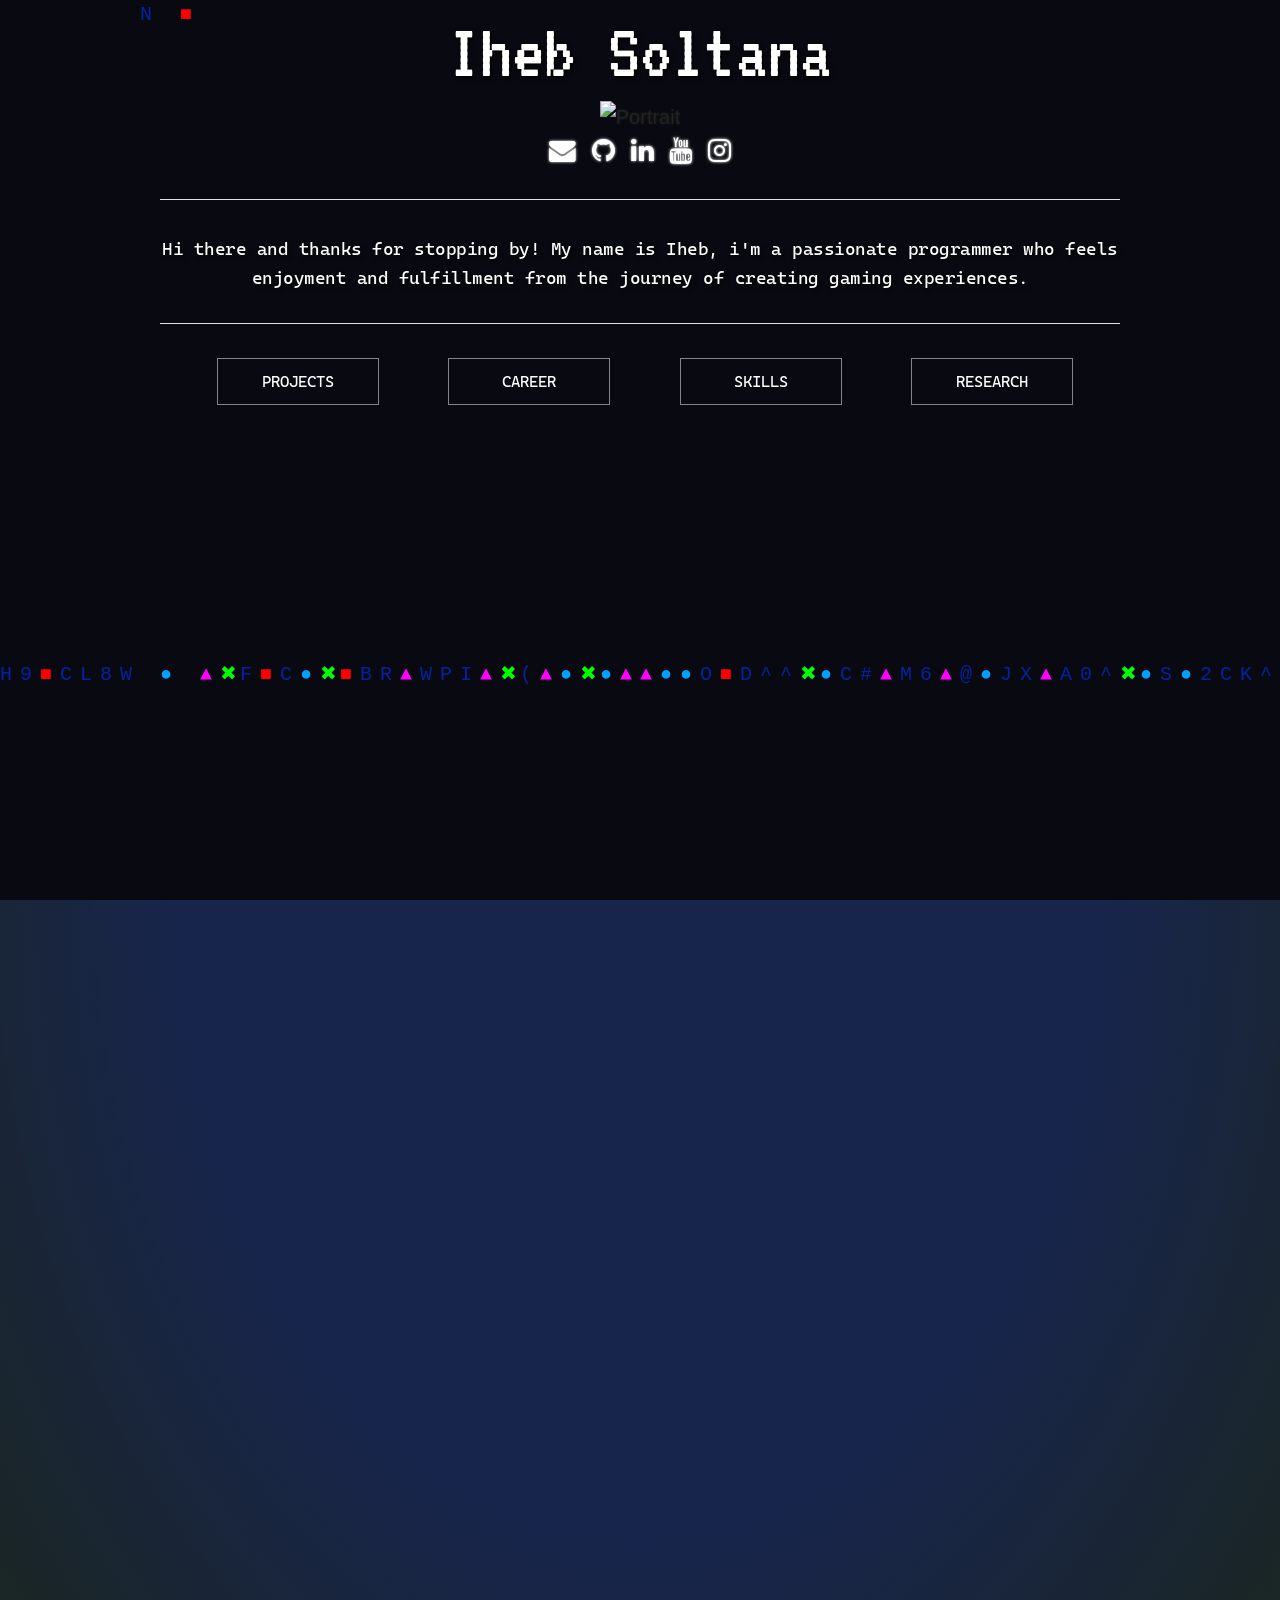
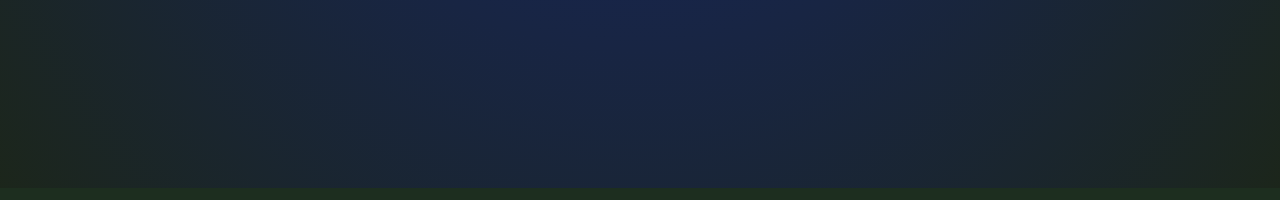
==== commit 4515d976: "Update index.html" ====
--- a/index.html
+++ b/index.html
@@ -1,88 +1,150 @@
 <!DOCTYPE html>
 <html lang="en">
-<head>
-    <!-- Metadata -->
-    <meta charset="utf-8">
-    
-    <!-- Mobile Specific Metas -->
-    <!-- <meta name="viewport" content="width=device-width, initial-scale=1"> -->
-    <meta name="keywords" content="programmer, coding, console, cv, java, haskell, OpenGL, c, c++, games developer, software developer, english, french, arabic" />
-    <meta name="description" content="Games and software developer interested in c++/c# gameplay development." />
+    <head>
+        <!-- Matrix Background Styles -->
+        <style>
+            body {
+                margin: 0;
+                overflow-x: hidden;
+                position: relative;
+                background: transparent;
+            }
 
-    <title>Iheb Soltana</title>
+            #matrixCanvas {
+                position: fixed;
+                top: 0;
+                left: 0;
+                z-index: -1;
+                background: #0a0a12;
+            }
 
-    <!-- External file links for this html page  -->
-    
-    <!-- CSS -->
-    <link rel="stylesheet" type="text/css" href="styles/skeleton.css">
-    <link rel="stylesheet" type="text/css" href="styles/landing.css">
-    <link rel="stylesheet" type="text/css" href="styles/career.css">
-    <link rel="stylesheet" href="https://cdnjs.cloudflare.com/ajax/libs/font-awesome/4.7.0/css/font-awesome.min.css">
+            /* Ensure content stays on top */
+            .container {
+                position: relative;
+                z-index: 1;
+                background: transparent;
+            }
 
-    <!-- Project related css files --> 
-    <link rel="stylesheet" type="text/css" href="./styles/project_styles/mirage.css"/>
-    <link rel="stylesheet" type="text/css" href="./styles/project_styles/exalted.css"/>
-    <link rel="stylesheet" type="text/css" href="./styles/project_styles/15_puzzle.css"/>
-    <link rel="stylesheet" type="text/css" href="./styles/project_styles/game_tech.css"/>
-    <link rel="stylesheet" type="text/css" href="./styles/project_styles/vpa.css"/>
+            /* Improve text readability */
+            #title, #about_me, .buttons, .kd-button {
+                text-shadow: 2px 2px 4px rgba(0,0,0,0.7);
+            }
+        </style>
 
-    <!-- Icon -->
-    <link rel="icon" type="image/png" href="./data/images/icon_trans.png">
+        <!-- Original Metadata -->
+        <meta charset="utf-8">
+        <meta name="keywords" content="programmer, coding, console, cv, java, haskell, OpenGL, c, c++, games developer, software developer, english, french, arabic" />
+        <meta name="description" content="Games and software developer interested in c++/c# gameplay development." />
+        <title>Iheb Soltana</title>
 
-    <!-- Scripts -->
-    <script src="scripts/quick_links.js"></script>
+        <!-- Original CSS Links -->
+        <link rel="stylesheet" type="text/css" href="styles/skeleton.css">
+        <link rel="stylesheet" type="text/css" href="styles/landing.css">
+        <link rel="stylesheet" type="text/css" href="styles/career.css">
+        <link rel="stylesheet" href="https://cdnjs.cloudflare.com/ajax/libs/font-awesome/4.7.0/css/font-awesome.min.css">
+        <!-- Project CSS Links -->
+        <link rel="stylesheet" type="text/css" href="./styles/project_styles/mirage.css"/>
+        <link rel="stylesheet" type="text/css" href="./styles/project_styles/exalted.css"/>
+        <link rel="stylesheet" type="text/css" href="./styles/project_styles/15_puzzle.css"/>
+        <link rel="stylesheet" type="text/css" href="./styles/project_styles/game_tech.css"/>
+        <link rel="stylesheet" type="text/css" href="./styles/project_styles/vpa.css"/>
 
-    <!-- Add google analytics data -->
+        <!-- Icon -->
+        <link rel="icon" type="image/png" href="./data/images/icon_trans.png">
+    </head>
 
-</head>
+    <body id="top">
+        <!-- Matrix Canvas -->
+        <canvas id="matrixCanvas"></canvas>
 
-<!-- Add a custom container class implementation here.... -->
-<body id="top">  
-    <div class="container" style="margin-top: 1%" align="center">   
-        <div id="title">Iheb Soltana</div>            
-        <img class="landing_logo" src="Data/images/portrait (1).png" alt="portrait">
-        <div id="quick_links">
-            <!-- <p id ="tooltip">Quick Links</p> -->
-            <!-- <a href="./Data/cv/CV_SoltanaMohamedIheb.pdf" target="_blank"><i class="fa fa-file-text"></i></a> -->
-            <a href="mailto:mohamediheb.soltana@esprit.tn" target="_blank"><i class="fa fa-envelope"></i></a>
-            <a href="https://github.com/SoltanaMohamedIheb" target="_blank"><i class="fa fa-github"></i></a>
-            <a href="https://www.linkedin.com/in/mohamed-iheb-soltana-14467923b/" target="_blank"><i class="fa fa-linkedin"></i></a>
-            <a href="https://www.youtube.com/channel/UCFhH37mgUYRja9eUc6VmrGg" target="_blank"><i class="fa fa-youtube"></i></a>
-            <a href="https://www.instagram.com/iheb_soltana/" target="_blank"><i class="fa fa-instagram"></i></a>
+        <!-- Original Content -->
+        <div class="container" style="margin-top: 1%" align="center">   
+            <div id="title">Iheb Soltana</div>            
+            <img class="landing_logo" src="./data/images/portrait.png" alt="Portrait">
+            <div id="quick_links">
+                <a href="mailto:mohamediheb.soltana@esprit.tn" target="_blank"><i class="fa fa-envelope"></i></a>
+                <a href="https://github.com/SoltanaMohamedIheb" target="_blank"><i class="fa fa-github"></i></a>
+                <a href="https://www.linkedin.com/in/mohamed-iheb-soltana-14467923b/" target="_blank"><i class="fa fa-linkedin"></i></a>
+                <a href="https://www.youtube.com/channel/UCFhH37mgUYRja9eUc6VmrGg" target="_blank"><i class="fa fa-youtube"></i></a>
+                <a href="https://www.instagram.com/iheb_soltana/" target="_blank"><i class="fa fa-instagram"></i></a>
+            </div>
+            <hr>
+            <div id="about_me">Hi there and thanks for stopping by! My name is Iheb, i'm a passionate programmer who feels enjoyment and fulfillment from the journey of creating gaming experiences.</div>
+            <hr>
+
+            <section class="buttons">
+                <div class="button_container">
+                    <div id="projects-Button" class="btn btn-5 kd-button" onClick="document.getElementById('project_data_area').style.opacity = 0;">Projects</div> 
+                    <div id="career-Button" class="btn btn-5 kd-button" onClick="document.getElementById('project_data_area').style.opacity = 0;">Career</div> 
+                    <div id="skills-Button" class="btn btn-5 kd-button" onClick="document.getElementById('project_data_area').style.opacity = 0;">Skills</div> 
+                    <div id="research-Button" class="btn btn-5 kd-button" onClick="document.getElementById('project_data_area').style.opacity = 0;">Research</div> 
+                </div>
+            </section>
         </div>
-        <hr>
-        <div id="about_me">Hi there and thanks for stopping by! My name is Iheb, i'm a passionate programmer who feels enjoyment and fulfillment from the journey of creating gaming experiences.</div>
-        <hr>
 
-        <section class="buttons">
-            <div class="button_container">
-                <div id="projects-Button" class="btn btn-5 kd-button" onClick="document.getElementById('project_data_area').style.opacity = 0;">Projects</div> 
-                <div id="career-Button" class="btn btn-5 kd-button" onClick="document.getElementById('project_data_area').style.opacity = 0;">Career</div> 
-                <div id="skills-Button" class="btn btn-5 kd-button" onClick="document.getElementById('project_data_area').style.opacity = 0;">Skills</div> 
-                <div id="research-Button" class="btn btn-5 kd-button" onclick="downloadCV()">Download CV</div> 
-            </div>
-        </section>
+        <!-- Matrix Animation Script -->
+        <script>
+            (function() {
+                const canvas = document.getElementById('matrixCanvas');
+                const ctx = canvas.getContext('2d');
+                
+                function resizeCanvas() {
+                    canvas.width = window.innerWidth;
+                    canvas.height = window.innerHeight;
+                }
+                
+                window.addEventListener('resize', resizeCanvas);
+                resizeCanvas();
+
+                const chars = '▲■✖●'.repeat(7) + 'ABCDEFGHIJKLMNOPQRSTUVWXYZ0123456789@#$%^&*()';
+                const drops = Array(Math.floor(canvas.width/20)).fill(0);
+                const symbolColors = {
+                    '▲': '#ff00ff', // Pink
+                    '■': '#ff0000', // Red
+                    '✖': '#00ff00', // Green
+                    '●': '#00a1ff'  // Blue
+                };
+
+                function drawMatrix() {
+                    ctx.fillStyle = 'rgba(0, 0, 0, 0.05)';
+                    ctx.fillRect(0, 0, canvas.width, canvas.height);
+                    
+                    ctx.font = '20px monospace';
+
+                    drops.forEach((drop, i) => {
+                        const text = chars[Math.floor(Math.random() * chars.length)];
+                        ctx.fillStyle = symbolColors[text] || 'rgba(0, 51, 255, 0.6)';
+                        ctx.fillText(text, i*20, drop*20);
+                        
+                        if(drop*20 > canvas.height && Math.random() > 0.975) drops[i] = 0;
+                        drops[i]++;
+                    });
+                }
+
+                // Start animation
+                const matrixInterval = setInterval(drawMatrix, 50);
+
+                // Optional: Pause when tab is hidden
+                document.addEventListener('visibilitychange', () => {
+                    if (document.hidden) {
+                        clearInterval(matrixInterval);
+                    } else {
+                        matrixInterval = setInterval(drawMatrix, 50);
+                    }
+                });
+            })();
+        </script>
+
+        <!-- Original Scripts -->
+        <script src="scripts/text_animation.js"></script>
+        <script src="scripts/quick_links.js"></script>
+    </body>
+
+    <div id="bottom">
+        <div id="data_selection_area" class="container kd-selection-content" style="opacity: 0;"></div>
+        <div id="project_data_area" class="container kd-selection-content" style="opacity: 0;"></div>
+        <script src="scripts/button_nav_selection.js"></script>
+        <script src="scripts/button_nav_proj.js"></script>
+        <script src="scripts/button_nav_career.js"></script>
     </div>
-
-    <!-- Scripts used in top body -->
-    <script src="scripts/text_animation.js"></script>
-
-    <!-- Add a downloadCV JavaScript function -->
-    <script>
-        function downloadCV() {
-            // Replace the URL with the correct path to your CV file
-            window.location.href = "./Data/cv/CV_SoltanaMohamedIheb.pdf";
-        }
-    </script>
-</body>
-
-<div id="bottom">
-    <!-- Data_Labels -->
-    <div id="data_selection_area" class="container kd-selection-content" style="opacity: 0;"></div>
-    <div id="project_data_area" class="container kd-selection-content" style="opacity: 0;"></div>
-    <script src="scripts/button_nav_selection.js"></script>
-    <script src="scripts/button_nav_proj.js"></script>
-    <script src="scripts/button_nav_career.js"></script>
-
-</div>
 </html>
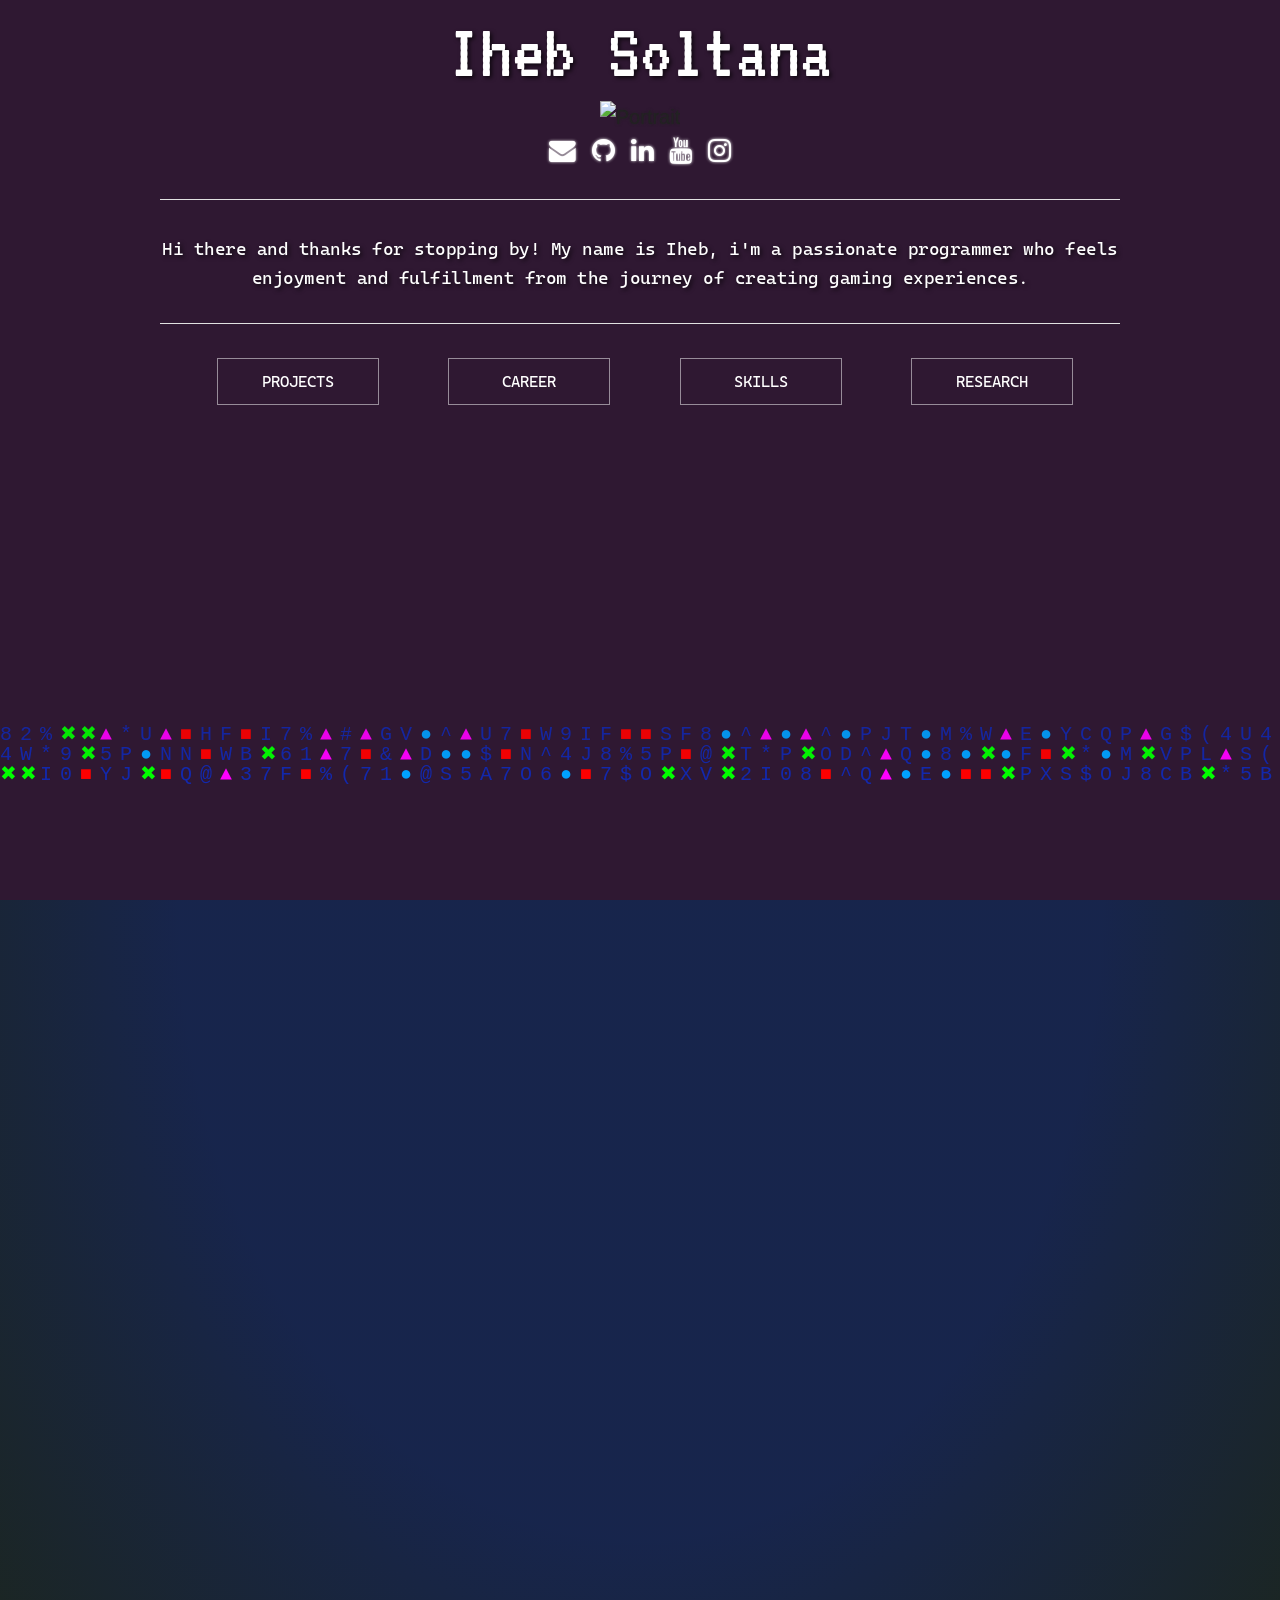
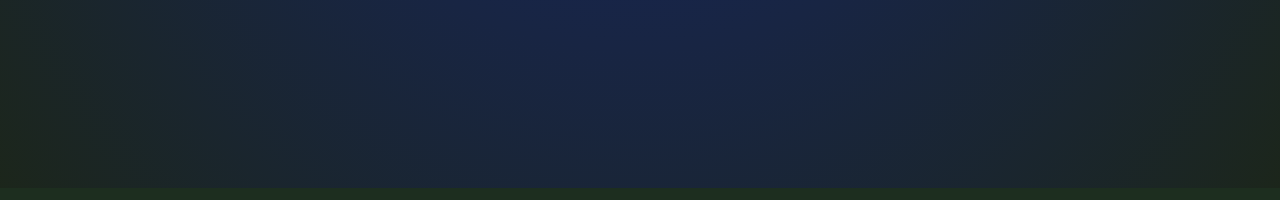
==== commit 535a1958: "Update index.html" ====
--- a/index.html
+++ b/index.html
@@ -15,7 +15,7 @@
                 top: 0;
                 left: 0;
                 z-index: -1;
-                background: #0a0a12;
+                background: #301934; /* Dark Purple Background */
             }
 
             /* Ensure content stays on top */
@@ -60,7 +60,7 @@
         <!-- Original Content -->
         <div class="container" style="margin-top: 1%" align="center">   
             <div id="title">Iheb Soltana</div>            
-            <img class="landing_logo" src="./data/images/portrait.png" alt="Portrait">
+            <img class="landing_logo" src="./data/images/portrait (1).png" alt="Portrait">
             <div id="quick_links">
                 <a href="mailto:mohamediheb.soltana@esprit.tn" target="_blank"><i class="fa fa-envelope"></i></a>
                 <a href="https://github.com/SoltanaMohamedIheb" target="_blank"><i class="fa fa-github"></i></a>
@@ -106,7 +106,7 @@
                 };
 
                 function drawMatrix() {
-                    ctx.fillStyle = 'rgba(0, 0, 0, 0.05)';
+                    ctx.fillStyle = 'rgba(48, 25, 52, 0.05)'; /* Dark Purple Overlay */
                     ctx.fillRect(0, 0, canvas.width, canvas.height);
                     
                     ctx.font = '20px monospace';
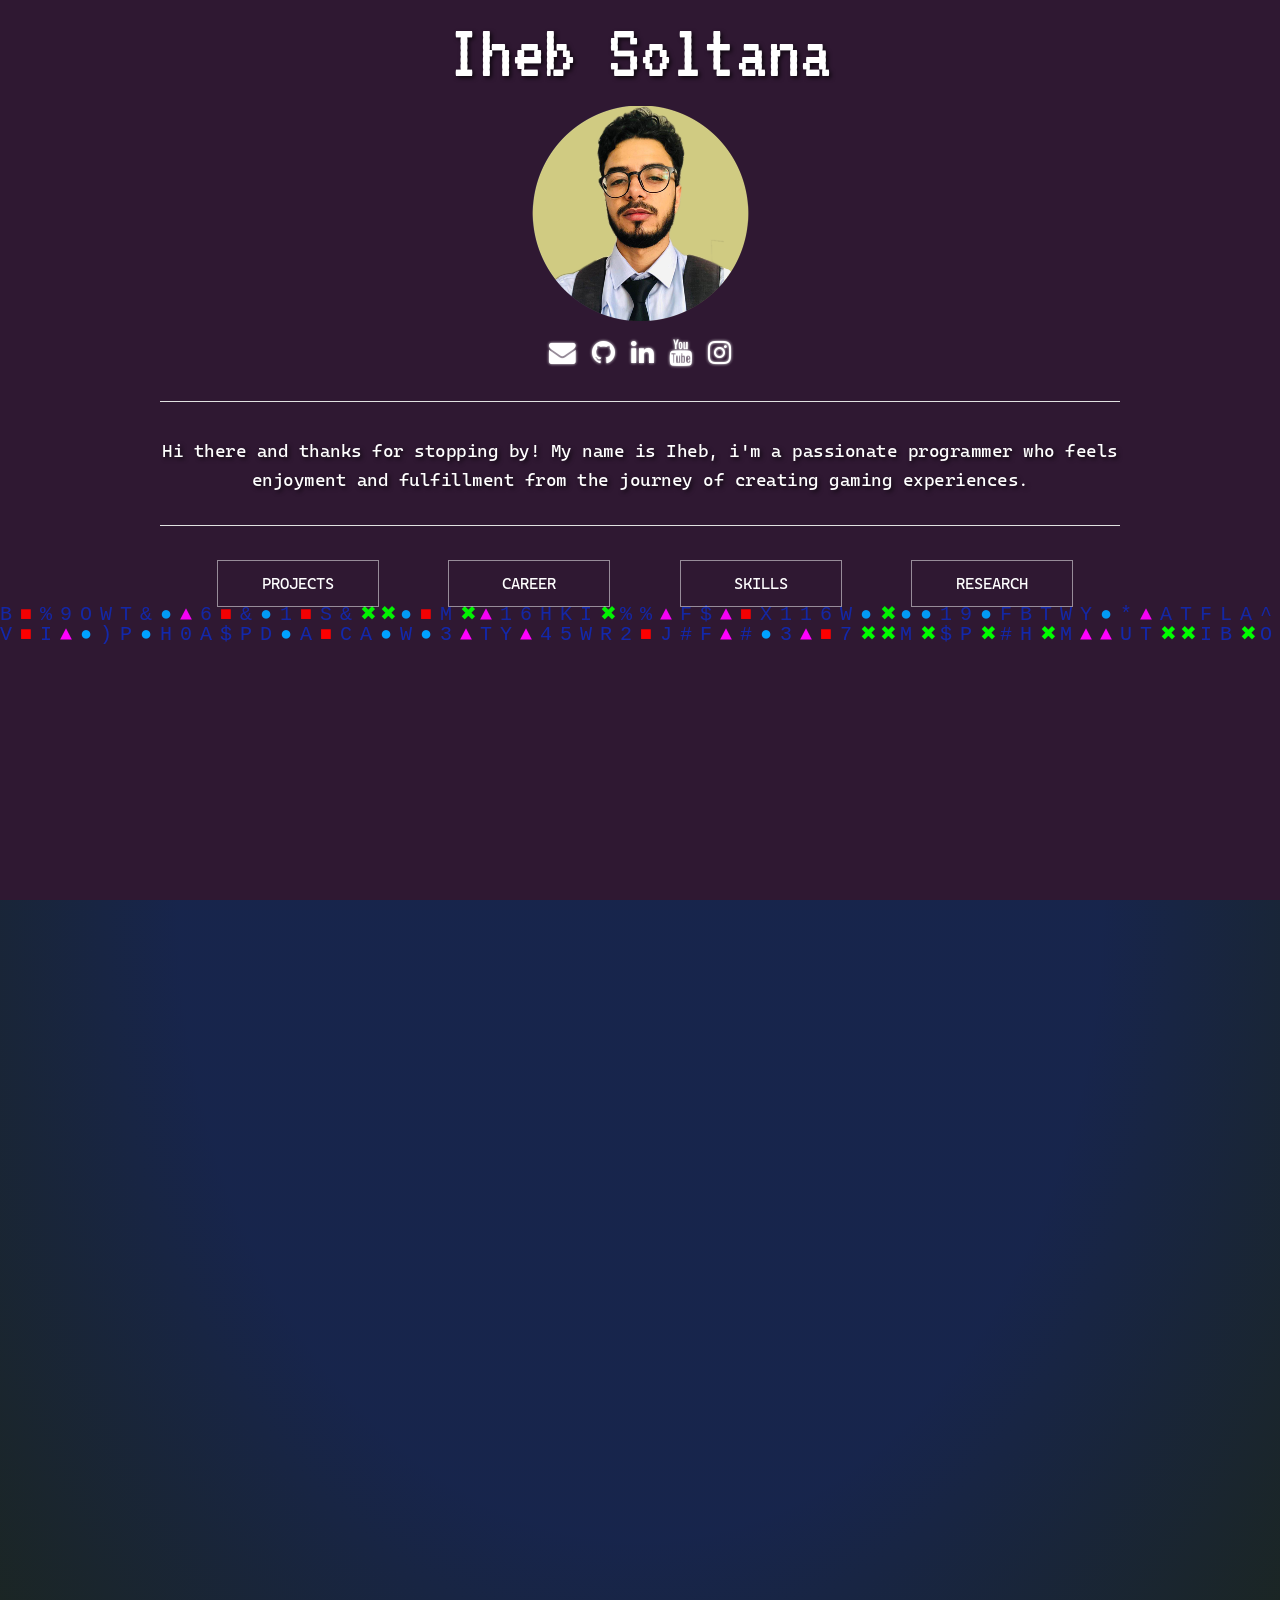
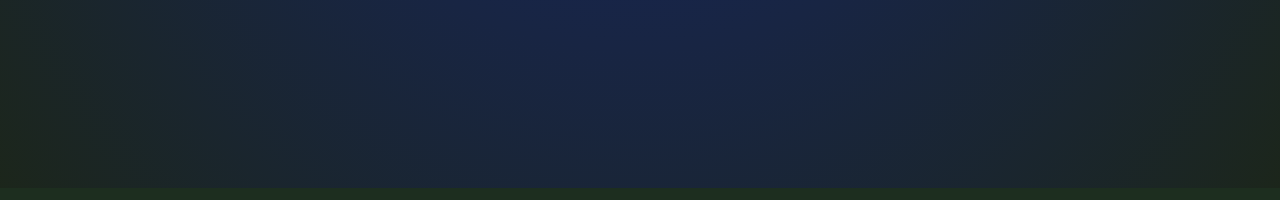
==== commit 90d3ba58: "Update index.html" ====
--- a/index.html
+++ b/index.html
@@ -60,7 +60,7 @@
         <!-- Original Content -->
         <div class="container" style="margin-top: 1%" align="center">   
             <div id="title">Iheb Soltana</div>            
-            <img class="landing_logo" src="./data/images/portrait (1).png" alt="Portrait">
+            <img class="landing_logo" src="Data/images/portrait (1).png" alt="portrait">
             <div id="quick_links">
                 <a href="mailto:mohamediheb.soltana@esprit.tn" target="_blank"><i class="fa fa-envelope"></i></a>
                 <a href="https://github.com/SoltanaMohamedIheb" target="_blank"><i class="fa fa-github"></i></a>
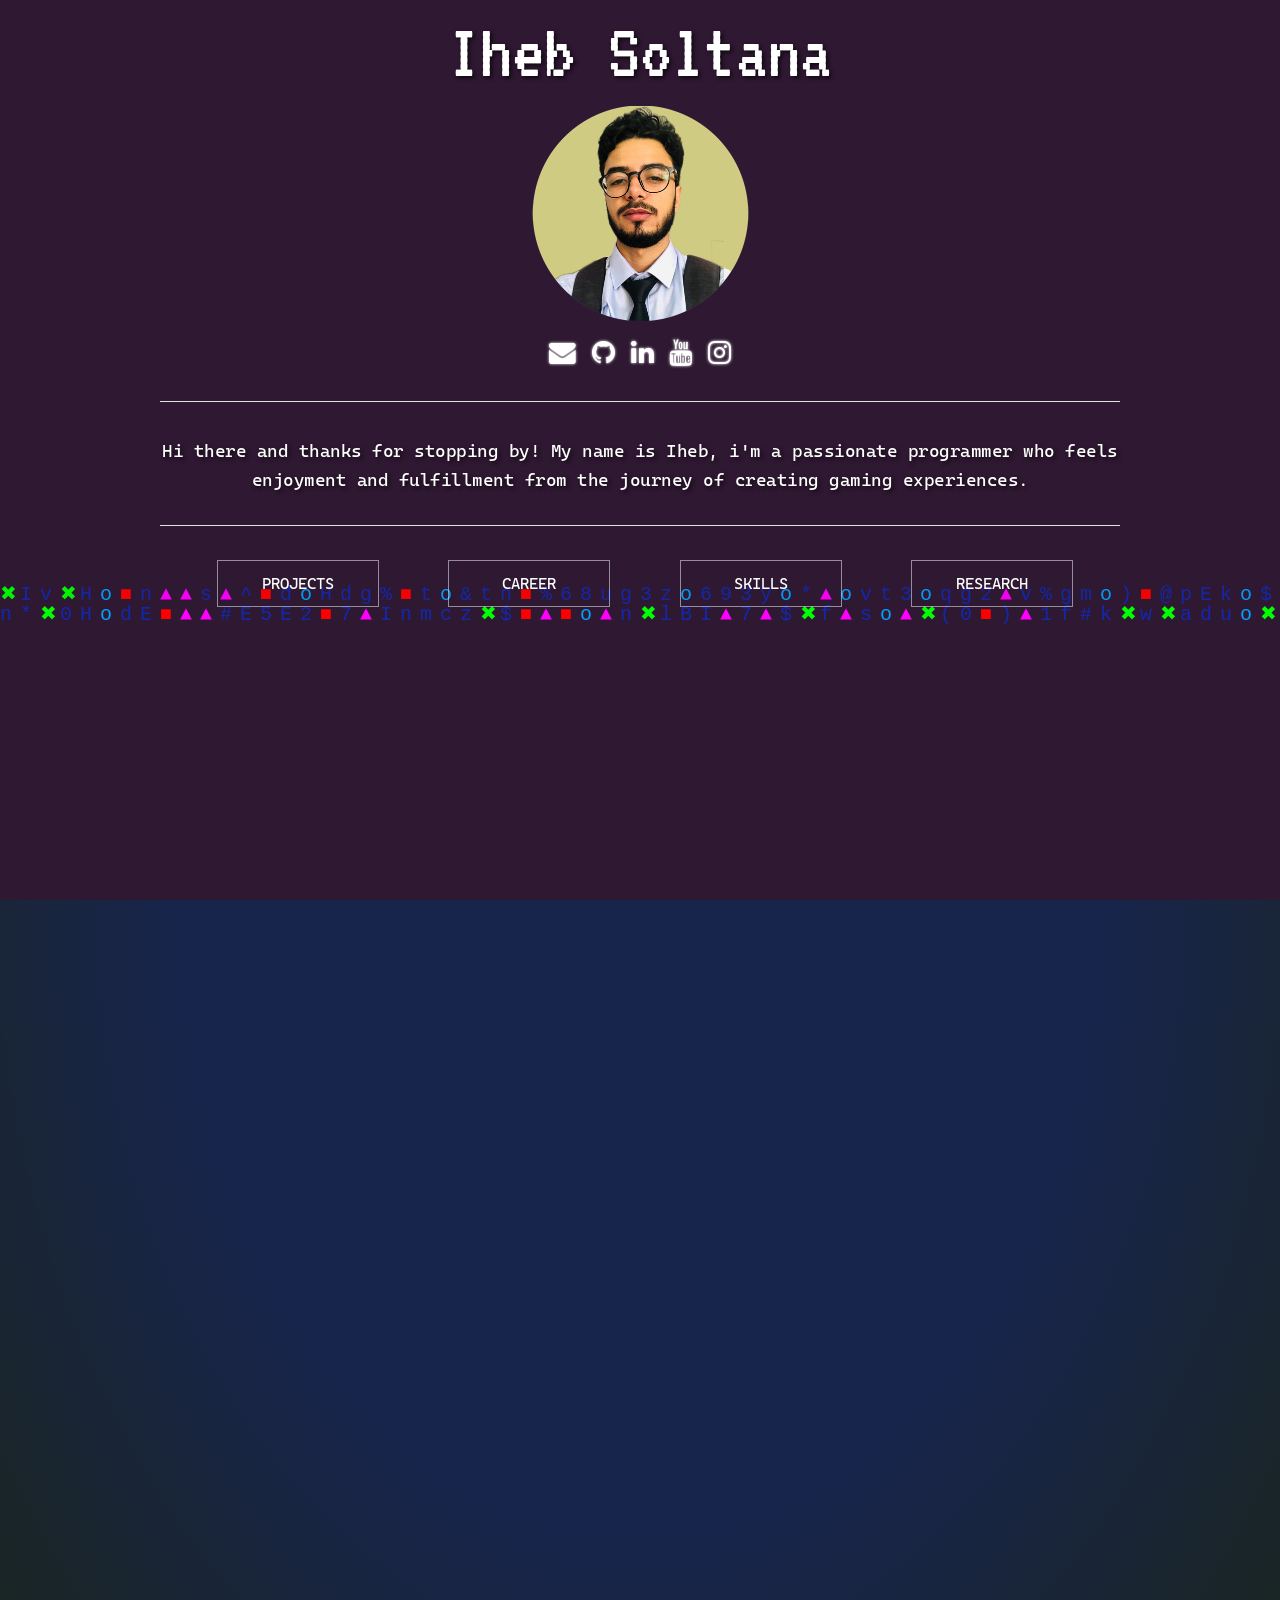
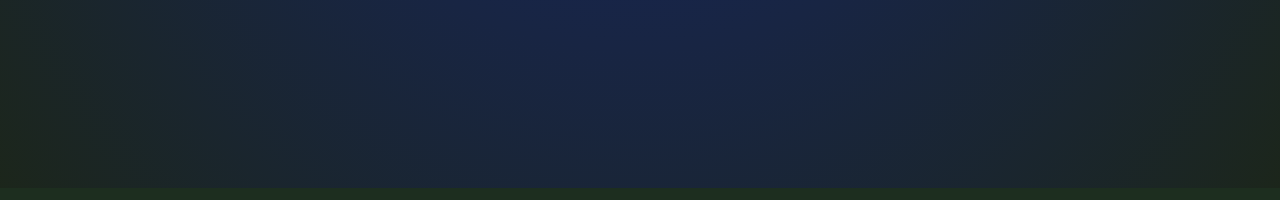
==== commit 36311b9d: "Update index.html" ====
--- a/index.html
+++ b/index.html
@@ -96,13 +96,13 @@
                 window.addEventListener('resize', resizeCanvas);
                 resizeCanvas();
 
-                const chars = '▲■✖●'.repeat(7) + 'ABCDEFGHIJKLMNOPQRSTUVWXYZ0123456789@#$%^&*()';
+                const chars = '▲■✖o'.repeat(7) + 'aBcdEfgHIjklmnpqrstuvwyz0123456789@#$%^&*()';
                 const drops = Array(Math.floor(canvas.width/20)).fill(0);
                 const symbolColors = {
                     '▲': '#ff00ff', // Pink
                     '■': '#ff0000', // Red
                     '✖': '#00ff00', // Green
-                    '●': '#00a1ff'  // Blue
+                    'o': '#00a1ff'  // Blue
                 };
 
                 function drawMatrix() {
